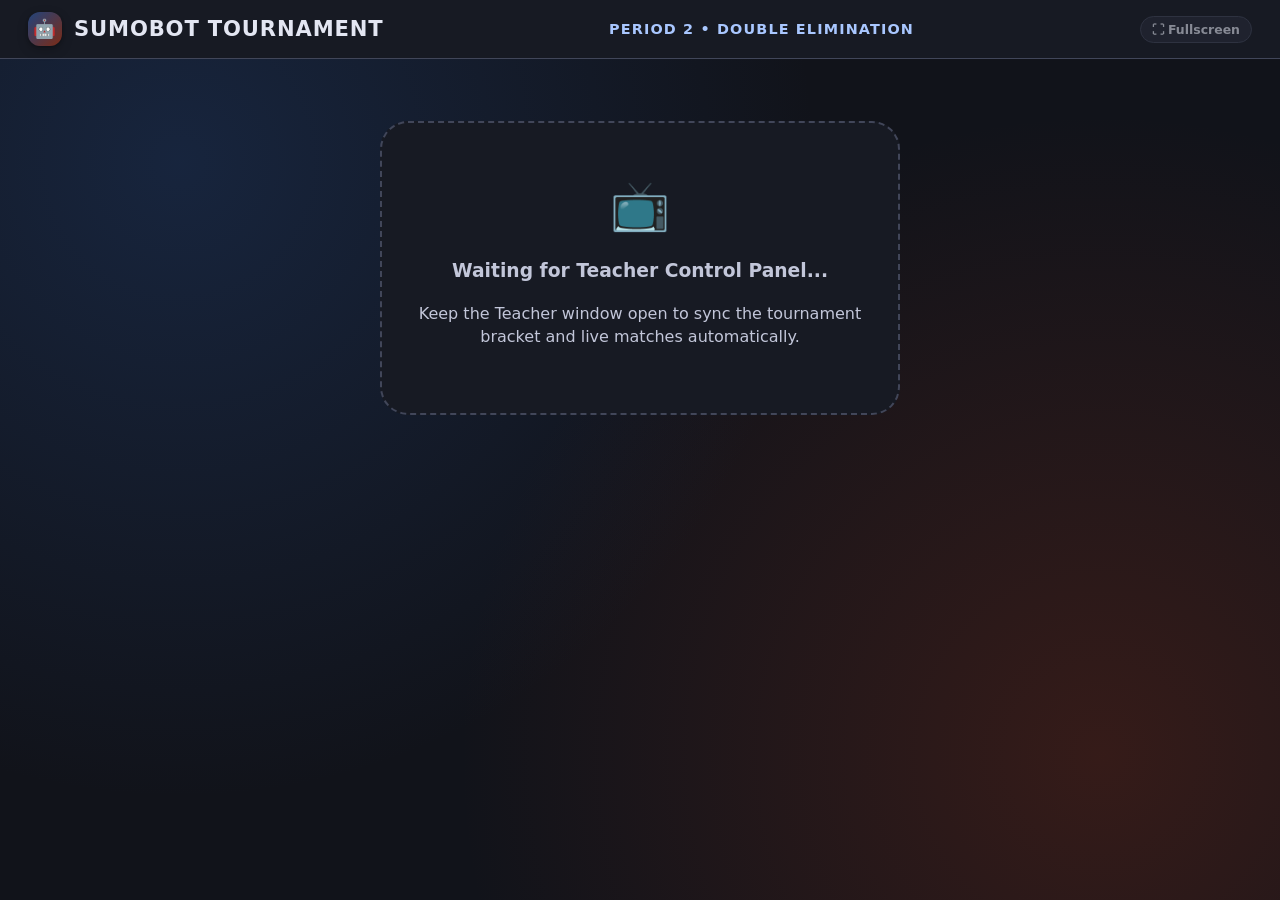
==== projector.html @ 55b2052f "Initial SumoBot v1.1 release (Material You UI + GitHub Pages)" ====
<!DOCTYPE html>
<html lang="en">
<head>
  <meta charset="UTF-8">
  <meta name="viewport" content="width=device-width, initial-scale=1.0">
  <title>SumoBot Tournament — Projector Display</title>
  <link rel="icon" href="data:image/svg+xml,<svg xmlns='http://www.w3.org/2000/svg' viewBox='0 0 100 100'><text y='.9em' font-size='90'>🤖</text></svg>">
  <link rel="stylesheet" href="css/styles.css?v=1.1">
</head>
<body class="projector-body">
  <header class="proj-topbar">
    <div class="proj-brand">
      <div class="brand-badge">🤖</div>
      <div>SUMOBOT TOURNAMENT</div>
    </div>
    <div class="proj-subtitle" id="proj-subtitle">PERIOD 2 • DOUBLE ELIMINATION</div>
    <button class="btn btn-sm proj-fullscreen-btn" id="btn-fullscreen" title="Toggle Fullscreen (F11)">⛶ Fullscreen</button>
  </header>

  <div class="proj-ondeck" id="proj-ondeck" style="display:none"></div>

  <main class="proj-stage" id="proj-stage">
    <div class="empty-bracket">
      <div class="empty-icon">📺</div>
      <h3>Waiting for Teacher Control Panel...</h3>
      <p>Keep the Teacher window open to sync the tournament bracket and live matches automatically.</p>
    </div>
  </main>

  <script src="js/bracket-engine.js?v=1.1"></script>
  <script src="js/sync.js?v=1.1"></script>
  <script src="js/bracket-renderer.js?v=1.1"></script>
  <script src="js/projector.js?v=1.1"></script>
</body>
</html>
---- css/styles.css ----
/* SumoBot Arena — Material You (Material Design 3) Theme
 * Zero-dependency M3 tonal surfaces, 5 live-synced dynamic palettes,
 * adaptive Dark + Light modes, and classroom-ready projector contrast.
 */

:root {
  color-scheme: dark;

  /* Typography & Shape Scale */
  --font-sans: "Google Sans", "Product Sans", "Segoe UI Variable Display", "Segoe UI Variable", "Segoe UI", system-ui, -apple-system, Roboto, sans-serif;
  --font-mono: "Google Sans Mono", "Cascadia Mono", "Consolas", ui-monospace, monospace;
  --md-ease: cubic-bezier(0.2, 0, 0, 1);
  --md-shape-sm: 12px;
  --md-shape-md: 16px;
  --md-shape-lg: 20px;
  --md-shape-xl: 28px;
  --md-shape-full: 9999px;

  /* M3 Elevation Shadows */
  --md-shadow-1: 0 1px 3px rgba(0, 0, 0, 0.28), 0 4px 12px rgba(0, 0, 0, 0.2);
  --md-shadow-2: 0 4px 14px rgba(0, 0, 0, 0.32), 0 10px 30px rgba(0, 0, 0, 0.24);

  /* Shared Semantic Roles (Dark) */
  --md-gold: #ffd470;
  --md-on-gold: #3c2a00;
  --md-gold-container: #563e00;
  --md-on-gold-container: #ffe7a8;

  --md-win: #82d996;
  --md-on-win: #053918;
  --md-win-container: #154e27;
  --md-on-win-container: #bbf4c4;

  --md-error: #ffb4ab;
  --md-on-error: #690005;
  --md-error-container: #93000a;
  --md-on-error-container: #ffdad6;

  /* Default Dynamic Palette: Indigo (Dark) */
  --md-surface: #11131a;
  --md-surface-container-lowest: #0c0e14;
  --md-surface-container-low: #171a23;
  --md-surface-container: #1d202b;
  --md-surface-container-high: #262a37;
  --md-surface-container-highest: #303546;
  --md-on-surface: #e3e6f2;
  --md-on-surface-variant: #c2c6d9;
  --md-outline: #8b90a6;
  --md-outline-variant: #414659;

  --md-primary: #a9c7ff;
  --md-on-primary: #092c63;
  --md-primary-container: #22447c;
  --md-on-primary-container: #d6e3ff;

  --md-secondary-container: #39445e;
  --md-on-secondary-container: #dae2fb;

  --md-tertiary: #ffb4a1;
  --md-on-tertiary: #5e1705;
  --md-tertiary-container: #7c2b16;
  --md-on-tertiary-container: #ffdad1;

  /* Compatibility Aliases for inline styles & shared components */
  --bg: var(--md-surface);
  --bg-elev: var(--md-surface-container-low);
  --bg-card: var(--md-surface-container);
  --bg-card-hover: var(--md-surface-container-high);
  --border: var(--md-outline-variant);
  --border-strong: var(--md-outline);
  --text: var(--md-on-surface);
  --text-muted: var(--md-on-surface-variant);
  --text-dim: var(--md-outline);
  --accent-a: var(--md-primary);
  --accent-a-bg: var(--md-primary-container);
  --accent-b: var(--md-tertiary);
  --accent-b-bg: var(--md-tertiary-container);
  --gold: var(--md-gold);
  --gold-bg: var(--md-gold-container);
  --green: var(--md-win);
  --green-bg: var(--md-win-container);
  --red: var(--md-error);
  --red-bg: var(--md-error-container);
  --shadow: var(--md-shadow-2);
  --radius: var(--md-shape-lg);
}

/* ==================== PALETTE OVERRIDES (DARK) ==================== */
body[data-palette="teal"] {
  --md-surface: #0e1514;
  --md-surface-container-lowest: #09100f;
  --md-surface-container-low: #141c1b;
  --md-surface-container: #1a2322;
  --md-surface-container-high: #222d2c;
  --md-surface-container-highest: #2c3736;
  --md-on-surface: #dee7e5;
  --md-on-surface-variant: #bacac7;
  --md-outline: #849491;
  --md-outline-variant: #3b4a47;
  --md-primary: #6ad8c8;
  --md-on-primary: #003731;
  --md-primary-container: #124f47;
  --md-on-primary-container: #90f4e4;
  --md-secondary-container: #2e4a46;
  --md-on-secondary-container: #c8e9e4;
  --md-tertiary: #ffba8c;
  --md-on-tertiary: #522300;
  --md-tertiary-container: #723508;
  --md-on-tertiary-container: #ffdcc5;
}

body[data-palette="terracotta"] {
  --md-surface: #181210;
  --md-surface-container-lowest: #120d0b;
  --md-surface-container-low: #201916;
  --md-surface-container: #271f1c;
  --md-surface-container-high: #322824;
  --md-surface-container-highest: #3d322e;
  --md-on-surface: #f0dfd9;
  --md-on-surface-variant: #d3c2bc;
  --md-outline: #9c8c86;
  --md-outline-variant: #51423d;
  --md-primary: #ffb49b;
  --md-on-primary: #5c1c08;
  --md-primary-container: #7c2f18;
  --md-on-primary-container: #ffdbd0;
  --md-secondary-container: #563d35;
  --md-on-secondary-container: #fbdcd2;
  --md-tertiary: #93cdfc;
  --md-on-tertiary: #00344e;
  --md-tertiary-container: #0c4b6e;
  --md-on-tertiary-container: #cbe6ff;
}

body[data-palette="violet"] {
  --md-surface: #14121b;
  --md-surface-container-lowest: #0e0d14;
  --md-surface-container-low: #1b1824;
  --md-surface-container: #221f2c;
  --md-surface-container-high: #2b2837;
  --md-surface-container-highest: #353143;
  --md-on-surface: #e7e1f0;
  --md-on-surface-variant: #cac2d8;
  --md-outline: #938ba1;
  --md-outline-variant: #484357;
  --md-primary: #d0bcff;
  --md-on-primary: #381e72;
  --md-primary-container: #4f378b;
  --md-on-primary-container: #eaddff;
  --md-secondary-container: #473e5c;
  --md-on-secondary-container: #e7defc;
  --md-tertiary: #ffb1c8;
  --md-on-tertiary: #5e1131;
  --md-tertiary-container: #7d2848;
  --md-on-tertiary-container: #ffd9e2;
}

body[data-palette="sage"] {
  --md-surface: #121510;
  --md-surface-container-lowest: #0d0f0b;
  --md-surface-container-low: #181c16;
  --md-surface-container: #1f241c;
  --md-surface-container-high: #282e25;
  --md-surface-container-highest: #32392e;
  --md-on-surface: #e2e5dc;
  --md-on-surface-variant: #c2c8ba;
  --md-outline: #8d9486;
  --md-outline-variant: #42493d;
  --md-primary: #a8d483;
  --md-on-primary: #1b3706;
  --md-primary-container: #2d4f14;
  --md-on-primary-container: #c5f19f;
  --md-secondary-container: #3b4933;
  --md-on-secondary-container: #d4e6c7;
  --md-tertiary: #f5b882;
  --md-on-tertiary: #4c2700;
  --md-tertiary-container: #6b3b09;
  --md-on-tertiary-container: #ffdcbf;
}

/* ==================== LIGHT MODE & PALETTE OVERRIDES ==================== */
body.theme-light {
  color-scheme: light;
  --md-shadow-1: 0 1px 3px rgba(15, 23, 42, 0.08), 0 3px 10px rgba(15, 23, 42, 0.05);
  --md-shadow-2: 0 6px 20px rgba(15, 23, 42, 0.1), 0 2px 6px rgba(15, 23, 42, 0.05);

  --md-gold: #8c5d00;
  --md-on-gold: #ffffff;
  --md-gold-container: #ffdea6;
  --md-on-gold-container: #2c1b00;

  --md-win: #1e6c37;
  --md-on-win: #ffffff;
  --md-win-container: #c2f1cb;
  --md-on-win-container: #00210b;

  --md-error: #ba1a1a;
  --md-on-error: #ffffff;
  --md-error-container: #ffdad6;
  --md-on-error-container: #410002;

  /* Default Indigo (Light) */
  --md-surface: #f8f9ff;
  --md-surface-container-lowest: #ffffff;
  --md-surface-container-low: #f1f3fc;
  --md-surface-container: #eaedf8;
  --md-surface-container-high: #e3e7f3;
  --md-surface-container-highest: #dce0ee;
  --md-on-surface: #191b23;
  --md-on-surface-variant: #434756;
  --md-outline: #747788;
  --md-outline-variant: #c4c6d7;

  --md-primary: #2d5bb4;
  --md-on-primary: #ffffff;
  --md-primary-container: #d8e2ff;
  --md-on-primary-container: #001945;

  --md-secondary-container: #dde2f4;
  --md-on-secondary-container: #151b2c;

  --md-tertiary: #b94426;
  --md-on-tertiary: #ffffff;
  --md-tertiary-container: #ffdad1;
  --md-on-tertiary-container: #3c0800;
}

body.theme-light[data-palette="teal"] {
  --md-surface: #f3fbf9;
  --md-surface-container-lowest: #ffffff;
  --md-surface-container-low: #ebf5f2;
  --md-surface-container: #e4efec;
  --md-surface-container-high: #dce9e6;
  --md-surface-container-highest: #d4e2df;
  --md-on-surface: #151d1c;
  --md-on-surface-variant: #3e4a48;
  --md-outline: #6e7b79;
  --md-outline-variant: #bcc9c6;
  --md-primary: #006a5f;
  --md-on-primary: #ffffff;
  --md-primary-container: #9cf2e3;
  --md-on-primary-container: #00201c;
  --md-secondary-container: #cce8e2;
  --md-on-secondary-container: #0b201d;
  --md-tertiary: #9c4b14;
  --md-on-tertiary: #ffffff;
  --md-tertiary-container: #ffdcc5;
  --md-on-tertiary-container: #321200;
}

body.theme-light[data-palette="terracotta"] {
  --md-surface: #fff8f6;
  --md-surface-container-lowest: #ffffff;
  --md-surface-container-low: #faefec;
  --md-surface-container: #f4e8e4;
  --md-surface-container-high: #ede0dc;
  --md-surface-container-highest: #e6d8d4;
  --md-on-surface: #221917;
  --md-on-surface-variant: #52433f;
  --md-outline: #84736e;
  --md-outline-variant: #d5c2bc;
  --md-primary: #a93f1d;
  --md-on-primary: #ffffff;
  --md-primary-container: #ffdbd0;
  --md-on-primary-container: #3b0b00;
  --md-secondary-container: #f6dcd4;
  --md-on-secondary-container: #2b1610;
  --md-tertiary: #1b628d;
  --md-on-tertiary: #ffffff;
  --md-tertiary-container: #cbe6ff;
  --md-on-tertiary-container: #001e30;
}

body.theme-light[data-palette="violet"] {
  --md-surface: #fdf7ff;
  --md-surface-container-lowest: #ffffff;
  --md-surface-container-low: #f5effb;
  --md-surface-container: #efe8f6;
  --md-surface-container-high: #e8e0ef;
  --md-surface-container-highest: #e1d9e9;
  --md-on-surface: #1d1a24;
  --md-on-surface-variant: #484354;
  --md-outline: #797385;
  --md-outline-variant: #cac3d5;
  --md-primary: #6750a4;
  --md-on-primary: #ffffff;
  --md-primary-container: #eaddff;
  --md-on-primary-container: #21005d;
  --md-secondary-container: #e8def8;
  --md-on-secondary-container: #1d192b;
  --md-tertiary: #9c3b5b;
  --md-on-tertiary: #ffffff;
  --md-tertiary-container: #ffd9e2;
  --md-on-tertiary-container: #3e001b;
}

body.theme-light[data-palette="sage"] {
  --md-surface: #f7fbf2;
  --md-surface-container-lowest: #ffffff;
  --md-surface-container-low: #eff4e9;
  --md-surface-container: #e8eee2;
  --md-surface-container-high: #e0e7da;
  --md-surface-container-highest: #d8e0d2;
  --md-on-surface: #181d15;
  --md-on-surface-variant: #42493d;
  --md-outline: #72796c;
  --md-outline-variant: #c2c9ba;
  --md-primary: #3f6922;
  --md-on-primary: #ffffff;
  --md-primary-container: #c0ef9b;
  --md-on-primary-container: #0d2000;
  --md-secondary-container: #d6e6cb;
  --md-on-secondary-container: #131f0d;
  --md-tertiary: #925216;
  --md-on-tertiary: #ffffff;
  --md-tertiary-container: #ffdcbf;
  --md-on-tertiary-container: #2f1400;
}

/* ==================== RESET & BASE ==================== */
*, *::before, *::after {
  box-sizing: border-box;
}

html, body {
  margin: 0;
  padding: 0;
  height: 100%;
  background: var(--md-surface);
  color: var(--md-on-surface);
  font-family: var(--font-sans);
  line-height: 1.42;
  transition: background-color 0.25s var(--md-ease), color 0.2s var(--md-ease);
}

button, input, textarea {
  font-family: inherit;
  color: inherit;
}

/* Subtle M3 Scrollbars */
.sidebar::-webkit-scrollbar,
.main-stage::-webkit-scrollbar,
.bracket-grid::-webkit-scrollbar,
.roster-list::-webkit-scrollbar,
.proj-stage::-webkit-scrollbar {
  width: 8px;
  height: 8px;
}

.sidebar::-webkit-scrollbar-track,
.main-stage::-webkit-scrollbar-track,
.bracket-grid::-webkit-scrollbar-track,
.roster-list::-webkit-scrollbar-track,
.proj-stage::-webkit-scrollbar-track {
  background: transparent;
}

.sidebar::-webkit-scrollbar-thumb,
.main-stage::-webkit-scrollbar-thumb,
.bracket-grid::-webkit-scrollbar-thumb,
.roster-list::-webkit-scrollbar-thumb,
.proj-stage::-webkit-scrollbar-thumb {
  background: var(--md-outline-variant);
  border-radius: var(--md-shape-full);
}

/* ==================== TOP BAR ==================== */
.topbar {
  display: flex;
  align-items: center;
  justify-content: space-between;
  gap: 12px;
  padding: 10px 18px;
  background: var(--md-surface-container-low);
  border-bottom: 1px solid var(--md-outline-variant);
  flex-wrap: wrap;
}

.brand {
  display: flex;
  align-items: center;
  gap: 10px;
  font-weight: 800;
  font-size: 1.05rem;
  letter-spacing: 0.02em;
}

.brand-badge {
  background: linear-gradient(135deg, var(--md-primary-container), var(--md-tertiary-container));
  color: var(--md-on-primary-container);
  width: 34px;
  height: 34px;
  border-radius: 12px;
  display: grid;
  place-items: center;
  font-size: 1.15rem;
  box-shadow: var(--md-shadow-1);
}

/* M3 Segmented Period Tabs */
.period-tabs {
  display: flex;
  gap: 4px;
  background: var(--md-surface-container-high);
  padding: 4px;
  border-radius: var(--md-shape-full);
  border: 1px solid var(--md-outline-variant);
}

.tab-btn {
  border: none;
  background: transparent;
  color: var(--md-on-surface-variant);
  padding: 7px 15px;
  border-radius: var(--md-shape-full);
  font-weight: 700;
  font-size: 0.86rem;
  cursor: pointer;
  display: flex;
  align-items: center;
  gap: 7px;
  white-space: nowrap;
  transition: background-color 0.2s var(--md-ease), color 0.2s var(--md-ease);
}

.tab-btn:hover {
  color: var(--md-on-surface);
  background: var(--md-surface-container-highest);
}

.tab-btn.active {
  background: var(--md-secondary-container);
  color: var(--md-on-secondary-container);
}

.tab-btn.tab-asf.active {
  background: var(--md-gold-container);
  color: var(--md-on-gold-container);
}

.tab-pill {
  font-size: 0.72rem;
  font-weight: 700;
  padding: 2px 7px;
  border-radius: var(--md-shape-full);
  background: color-mix(in srgb, var(--md-on-surface) 12%, transparent);
  color: inherit;
}

.topbar-controls {
  display: flex;
  align-items: center;
  gap: 8px;
  flex-wrap: wrap;
}

.projector-group {
  display: flex;
  align-items: center;
  gap: 4px;
  background: var(--md-surface-container);
  border: 1px solid var(--md-outline-variant);
  border-radius: var(--md-shape-full);
  padding: 4px 6px;
}

.proj-dot {
  width: 8px;
  height: 8px;
  border-radius: 50%;
  background: var(--md-outline);
  display: inline-block;
}

.proj-dot.connected {
  background: var(--md-win);
  box-shadow: 0 0 8px var(--md-win);
}

.override-btn {
  border: none;
  background: transparent;
  color: var(--md-on-surface-variant);
  padding: 5px 10px;
  border-radius: var(--md-shape-full);
  font-size: 0.76rem;
  font-weight: 700;
  cursor: pointer;
  white-space: nowrap;
  transition: background-color 0.18s var(--md-ease), color 0.18s var(--md-ease);
}

.override-btn:hover {
  background: var(--md-surface-container-high);
  color: var(--md-on-surface);
}

.override-btn.active {
  background: var(--md-primary);
  color: var(--md-on-primary);
}

/* Material You Dynamic Palette Picker */
.palette-picker {
  display: inline-flex;
  align-items: center;
  gap: 6px;
  padding: 5px 10px;
  background: var(--md-surface-container);
  border: 1px solid var(--md-outline-variant);
  border-radius: var(--md-shape-full);
}

.palette-dot {
  width: 17px;
  height: 17px;
  border-radius: 50%;
  border: none;
  padding: 0;
  background: var(--swatch);
  cursor: pointer;
  transition: transform 0.16s var(--md-ease), box-shadow 0.16s var(--md-ease);
}

.palette-dot:hover {
  transform: scale(1.15);
}

.palette-dot.active {
  box-shadow: 0 0 0 2px var(--md-surface-container), 0 0 0 4px var(--swatch);
}

/* ==================== BUTTONS (M3 PILL SYSTEM) ==================== */
.btn {
  border: 1px solid var(--md-outline-variant);
  background: var(--md-surface-container-high);
  color: var(--md-on-surface);
  padding: 8px 14px;
  border-radius: var(--md-shape-full);
  font-weight: 600;
  font-size: 0.85rem;
  cursor: pointer;
  display: inline-flex;
  align-items: center;
  justify-content: center;
  gap: 6px;
  white-space: nowrap;
  flex-shrink: 0;
  transition: transform 0.1s var(--md-ease), background-color 0.18s var(--md-ease), filter 0.18s var(--md-ease), box-shadow 0.18s var(--md-ease);
}

.btn:hover:not(:disabled) {
  background: var(--md-surface-container-highest);
  border-color: var(--md-outline);
}

.btn:active:not(:disabled) {
  transform: scale(0.97);
}

.btn:disabled {
  opacity: 0.42;
  cursor: not-allowed;
}

.btn-primary {
  background: var(--md-primary);
  border-color: transparent;
  color: var(--md-on-primary);
  font-weight: 700;
  box-shadow: var(--md-shadow-1);
}

.btn-primary:hover:not(:disabled) {
  background: var(--md-primary);
  filter: brightness(1.06);
  box-shadow: var(--md-shadow-2);
}

.btn-secondary {
  background: var(--md-secondary-container);
  border-color: transparent;
  color: var(--md-on-secondary-container);
  font-weight: 700;
}

.btn-secondary:hover:not(:disabled) {
  background: var(--md-secondary-container);
  filter: brightness(1.05);
}

.btn-danger {
  background: var(--md-error-container);
  border-color: transparent;
  color: var(--md-on-error-container);
  font-weight: 700;
}

.btn-danger:hover:not(:disabled) {
  background: var(--md-error-container);
  filter: brightness(1.08);
}

.btn-gold {
  background: var(--md-gold-container);
  border-color: transparent;
  color: var(--md-on-gold-container);
  font-weight: 700;
}

.btn-sm {
  padding: 5px 11px;
  font-size: 0.78rem;
}

.btn-lg {
  padding: 12px 22px;
  font-size: 0.98rem;
}

.btn-icon {
  padding: 6px 10px;
}

/* ==================== TEACHER LAYOUT ==================== */
.teacher-app {
  display: flex;
  flex-direction: column;
  height: 100vh;
  overflow: hidden;
}

.workspace {
  display: grid;
  grid-template-columns: 368px 1fr;
  flex: 1;
  min-height: 0;
  overflow: hidden;
}

.sidebar {
  background: var(--md-surface-container-low);
  border-right: 1px solid var(--md-outline-variant);
  display: flex;
  flex-direction: column;
  min-height: 0;
  overflow-y: auto;
  padding: 16px;
  gap: 14px;
}

.main-stage {
  display: flex;
  flex-direction: column;
  min-height: 0;
  overflow: auto;
  padding: 20px 24px 32px;
  background: var(--md-surface);
}

.panel-card {
  background: var(--md-surface-container);
  border: 1px solid var(--md-outline-variant);
  border-radius: var(--md-shape-xl);
  padding: 16px;
  display: flex;
  flex-direction: column;
  gap: 12px;
  box-shadow: var(--md-shadow-1);
}

.panel-title {
  display: flex;
  align-items: center;
  justify-content: space-between;
  font-weight: 800;
  font-size: 0.82rem;
  letter-spacing: 0.06em;
  text-transform: uppercase;
  color: var(--md-on-surface-variant);
}

/* ==================== ROSTER & SEEDING ==================== */
.inline-form {
  display: flex;
  gap: 8px;
  align-items: center;
}

.input, .textarea {
  width: 100%;
  min-width: 0;
  background: var(--md-surface-container-lowest);
  border: 1px solid var(--md-outline-variant);
  border-radius: var(--md-shape-md);
  padding: 9px 12px;
  font-size: 0.88rem;
  color: var(--md-on-surface);
  transition: border-color 0.16s var(--md-ease), box-shadow 0.16s var(--md-ease);
}

.input:focus, .textarea:focus {
  outline: none;
  border-color: var(--md-primary);
  box-shadow: 0 0 0 2px color-mix(in srgb, var(--md-primary) 26%, transparent);
}

.textarea {
  min-height: 84px;
  resize: vertical;
}

.roster-list {
  display: flex;
  flex-direction: column;
  gap: 6px;
  max-height: 290px;
  overflow-y: auto;
  padding-right: 2px;
}

.roster-item {
  display: flex;
  align-items: center;
  gap: 8px;
  padding: 7px 10px;
  background: var(--md-surface-container-low);
  border: 1px solid var(--md-outline-variant);
  border-radius: var(--md-shape-md);
  cursor: grab;
  transition: background-color 0.15s var(--md-ease), border-color 0.15s var(--md-ease);
}

.roster-item:hover {
  background: var(--md-surface-container-high);
}

.roster-item.dragging {
  opacity: 0.45;
  border-style: dashed;
}

.roster-item.drag-over {
  border-color: var(--md-primary);
  background: var(--md-primary-container);
  color: var(--md-on-primary-container);
}

.seed-badge {
  font-family: var(--font-mono);
  font-variant-numeric: tabular-nums;
  font-size: 0.76rem;
  font-weight: 700;
  color: var(--md-primary);
  min-width: 24px;
}

.roster-name {
  flex: 1;
  font-weight: 600;
  font-size: 0.88rem;
  overflow: hidden;
  text-overflow: ellipsis;
  white-space: nowrap;
}

.roster-actions {
  display: flex;
  gap: 4px;
}

.mini-btn {
  border: none;
  background: var(--md-surface-container-high);
  color: var(--md-on-surface-variant);
  border-radius: var(--md-shape-full);
  width: 26px;
  height: 26px;
  display: grid;
  place-items: center;
  cursor: pointer;
  font-size: 0.72rem;
  transition: background-color 0.15s var(--md-ease), color 0.15s var(--md-ease);
}

.mini-btn:hover {
  background: var(--md-secondary-container);
  color: var(--md-on-secondary-container);
}

.roster-footer {
  display: flex;
  flex-direction: column;
  gap: 8px;
}

.roster-summary {
  font-size: 0.8rem;
  color: var(--md-on-surface-variant);
}

.btn-row {
  display: flex;
  gap: 8px;
  flex-wrap: wrap;
}

.btn-row > .btn {
  flex: 1;
}

/* ==================== LIVE MATCH CONTROL (TEACHER) ==================== */
.live-panel {
  background: var(--md-surface-container-high);
  border: 2px solid var(--md-primary);
}

.live-header {
  display: flex;
  align-items: center;
  justify-content: space-between;
  gap: 8px;
}

.live-match-name {
  font-weight: 800;
  font-size: 1rem;
  margin-top: 2px;
}

.timer-box {
  background: var(--md-surface-container-low);
  border: 1px solid var(--md-outline-variant);
  border-radius: var(--md-shape-lg);
  padding: 12px 14px;
  text-align: center;
  transition: border-color 0.2s var(--md-ease), background-color 0.2s var(--md-ease);
}

.timer-box.warn {
  border-color: var(--md-gold);
  background: color-mix(in srgb, var(--md-gold-container) 35%, var(--md-surface-container-low));
}

.timer-box.danger {
  border-color: var(--md-error);
  background: var(--md-error-container);
  color: var(--md-on-error-container);
}

.timer-digits {
  font-family: var(--font-mono);
  font-variant-numeric: tabular-nums;
  font-size: 2.35rem;
  font-weight: 800;
  letter-spacing: 0.04em;
  line-height: 1.1;
  margin-top: 2px;
}

.timer-box.danger .timer-digits {
  color: var(--md-on-error-container);
}

.timer-controls {
  display: flex;
  gap: 8px;
  margin-top: 10px;
}

.timer-controls .btn {
  flex: 1;
}

.bout-btn {
  width: 100%;
  border-radius: var(--md-shape-xl);
  padding: 13px 16px;
  border: none;
  background: var(--md-surface-container);
  color: var(--md-on-surface);
  cursor: pointer;
  display: flex;
  align-items: center;
  justify-content: space-between;
  gap: 10px;
  text-align: left;
  box-shadow: var(--md-shadow-1);
  transition: transform 0.12s var(--md-ease), filter 0.16s var(--md-ease), box-shadow 0.16s var(--md-ease);
}

.bout-btn.side-a {
  background: var(--md-primary-container);
  color: var(--md-on-primary-container);
}

.bout-btn.side-b {
  background: var(--md-tertiary-container);
  color: var(--md-on-tertiary-container);
}

.bout-btn:hover:not(:disabled) {
  transform: translateY(-1px);
  filter: brightness(1.06);
  box-shadow: var(--md-shadow-2);
}

.bout-btn:disabled {
  opacity: 0.45;
  cursor: not-allowed;
}

.bout-bot-name {
  font-weight: 800;
  font-size: 0.98rem;
}

.bout-bot-sub {
  font-size: 0.76rem;
  color: inherit;
  opacity: 0.8;
  margin-top: 2px;
}

.bout-score-box {
  display: flex;
  flex-direction: column;
  align-items: flex-end;
  gap: 4px;
}

.bout-score-num {
  font-family: var(--font-mono);
  font-variant-numeric: tabular-nums;
  font-size: 1.65rem;
  font-weight: 900;
  line-height: 1;
}

.bout-pips {
  display: flex;
  gap: 6px;
}

.pip {
  width: 11px;
  height: 11px;
  border-radius: 50%;
  border: 2px solid currentColor;
  opacity: 0.45;
  background: transparent;
}

.pip.filled {
  opacity: 1;
  background: var(--md-gold);
  border-color: var(--md-gold);
  box-shadow: 0 0 8px color-mix(in srgb, var(--md-gold) 60%, transparent);
}

/* ==================== READY QUEUE ==================== */
.queue-list {
  display: flex;
  flex-direction: column;
  gap: 8px;
}

.queue-item {
  border: 1px solid var(--md-outline-variant);
  background: var(--md-surface-container-low);
  color: var(--md-on-surface);
  border-radius: var(--md-shape-lg);
  padding: 10px 12px;
  cursor: pointer;
  text-align: left;
  transition: border-color 0.16s var(--md-ease), background-color 0.16s var(--md-ease), transform 0.12s var(--md-ease);
}

.queue-item:hover {
  border-color: var(--md-primary);
  background: var(--md-surface-container-high);
  transform: translateY(-1px);
}

.queue-item.is-active {
  border-color: transparent;
  background: var(--md-primary-container);
  color: var(--md-on-primary-container);
}

.queue-top {
  display: flex;
  justify-content: space-between;
  align-items: center;
  font-size: 0.74rem;
  opacity: 0.85;
  margin-bottom: 4px;
}

.queue-matchup {
  font-weight: 700;
  font-size: 0.88rem;
  display: flex;
  align-items: center;
  gap: 6px;
  flex-wrap: wrap;
}

.queue-vs {
  opacity: 0.65;
  font-size: 0.75rem;
  font-weight: 600;
}

/* ==================== BRACKET TREE ==================== */
.bracket-tree {
  display: flex;
  flex-direction: column;
  gap: 28px;
}

.bracket-section {
  display: flex;
  flex-direction: column;
  gap: 14px;
}

.section-label {
  display: flex;
  align-items: center;
  gap: 10px;
  font-weight: 800;
  font-size: 0.9rem;
  letter-spacing: 0.05em;
}

.section-sub {
  font-weight: 500;
  font-size: 0.8rem;
  color: var(--md-on-surface-variant);
  letter-spacing: 0;
}

.dot {
  width: 11px;
  height: 11px;
  border-radius: 50%;
}

.dot-winners { background: var(--md-primary); }
.dot-losers { background: var(--md-tertiary); }

.bracket-grid {
  display: flex;
  gap: 20px;
  align-items: stretch;
  overflow-x: auto;
  padding-bottom: 10px;
}

.bracket-column {
  min-width: 236px;
  width: 242px;
  flex-shrink: 0;
  display: flex;
  flex-direction: column;
  gap: 12px;
}

.round-header {
  font-size: 0.76rem;
  font-weight: 800;
  text-transform: uppercase;
  letter-spacing: 0.06em;
  color: var(--md-on-primary-container);
  padding: 7px 14px;
  background: var(--md-primary-container);
  border-radius: var(--md-shape-full);
  text-align: center;
}

.losers-header {
  background: var(--md-tertiary-container);
  color: var(--md-on-tertiary-container);
}

.finals-header {
  background: var(--md-gold-container);
  color: var(--md-on-gold-container);
}

.round-matches {
  display: flex;
  flex-direction: column;
  justify-content: space-around;
  flex: 1;
  gap: 12px;
}

.match-card {
  background: var(--md-surface-container);
  border: 1px solid var(--md-outline-variant);
  border-radius: var(--md-shape-lg);
  overflow: hidden;
  box-shadow: var(--md-shadow-1);
  transition: transform 0.14s var(--md-ease), border-color 0.16s var(--md-ease), box-shadow 0.16s var(--md-ease);
}

.match-card.is-clickable {
  cursor: pointer;
}

.match-card.is-clickable:hover {
  border-color: var(--md-primary);
  transform: translateY(-2px);
  box-shadow: var(--md-shadow-2);
}

.match-card.status-ready {
  border-color: color-mix(in srgb, var(--md-primary) 60%, var(--md-outline-variant));
}

.match-card.status-in_progress,
.match-card.is-active {
  border-color: var(--md-primary);
  box-shadow: 0 0 0 2px color-mix(in srgb, var(--md-primary) 42%, transparent), var(--md-shadow-2);
}

.match-card.is-bo5 {
  border-color: var(--md-gold);
}

.match-card.status-skipped,
.match-card.status-bye {
  opacity: 0.62;
  box-shadow: none;
}

.match-meta {
  display: flex;
  justify-content: space-between;
  align-items: center;
  padding: 6px 11px;
  background: var(--md-surface-container-high);
  border-bottom: 1px solid var(--md-outline-variant);
  font-size: 0.72rem;
}

.match-label {
  font-weight: 700;
  color: var(--md-on-surface-variant);
}

.match-badges {
  display: flex;
  gap: 5px;
  align-items: center;
}

.match-bo {
  font-family: var(--font-mono);
  font-size: 0.68rem;
  font-weight: 700;
  color: var(--md-outline);
}

.match-badge {
  font-size: 0.64rem;
  font-weight: 800;
  padding: 2px 7px;
  border-radius: var(--md-shape-full);
  letter-spacing: 0.04em;
}

.badge-live { background: var(--md-error); color: var(--md-on-error); }
.badge-progress { background: var(--md-primary); color: var(--md-on-primary); }
.badge-ready { background: var(--md-win-container); color: var(--md-on-win-container); }
.badge-done { background: var(--md-secondary-container); color: var(--md-on-secondary-container); }
.badge-skip, .badge-bye { background: var(--md-surface-container-low); color: var(--md-outline); }

.match-slots {
  display: flex;
  flex-direction: column;
}

.match-slot {
  display: flex;
  align-items: center;
  gap: 6px;
  padding: 8px 11px;
  font-size: 0.85rem;
  border-bottom: 1px solid var(--md-outline-variant);
}

.match-slot:last-child {
  border-bottom: none;
}

.match-slot.is-winner {
  background: var(--md-win-container);
  color: var(--md-on-win-container);
  font-weight: 800;
}

.match-slot.is-winner .slot-seed {
  color: inherit;
  opacity: 0.78;
}

.match-slot.is-loser {
  color: var(--md-on-surface-variant);
}

.match-slot.is-tbd,
.match-slot.is-bye {
  color: var(--md-outline);
  font-style: italic;
  font-size: 0.8rem;
}

.slot-seed {
  font-family: var(--font-mono);
  font-size: 0.72rem;
  color: var(--md-on-surface-variant);
  min-width: 22px;
}

.slot-name {
  flex: 1;
  overflow: hidden;
  text-overflow: ellipsis;
  white-space: nowrap;
}

.slot-score {
  font-family: var(--font-mono);
  font-variant-numeric: tabular-nums;
  font-weight: 800;
  min-width: 18px;
  text-align: right;
}

.slot-score.empty {
  color: var(--md-outline);
  font-weight: 400;
}

.bracket-champ-card {
  background: var(--md-gold-container);
  color: var(--md-on-gold-container);
  border-radius: var(--md-shape-xl);
  padding: 16px;
  text-align: center;
  box-shadow: var(--md-shadow-1);
}

.champ-eyebrow {
  font-size: 0.74rem;
  font-weight: 800;
  letter-spacing: 0.08em;
  opacity: 0.88;
}

.champ-name {
  font-size: 1.25rem;
  font-weight: 900;
  margin-top: 4px;
}

.empty-bracket {
  background: var(--md-surface-container-low);
  border: 2px dashed var(--md-outline-variant);
  border-radius: var(--md-shape-xl);
  padding: 48px 28px;
  text-align: center;
  color: var(--md-on-surface-variant);
  max-width: 520px;
  margin: 40px auto;
}

.empty-icon {
  font-size: 3rem;
  margin-bottom: 8px;
}

/* ==================== ALL-SCHOOL FINAL STAGE ==================== */
.asf-stage {
  max-width: 960px;
  width: 100%;
  margin: 24px auto;
  background: var(--md-surface-container);
  border: 1px solid color-mix(in srgb, var(--md-gold) 45%, var(--md-outline-variant));
  border-radius: var(--md-shape-xl);
  padding: 36px;
  text-align: center;
  box-shadow: var(--md-shadow-2);
}

.asf-eyebrow {
  display: inline-block;
  font-size: 0.82rem;
  font-weight: 800;
  letter-spacing: 0.1em;
  padding: 6px 16px;
  border-radius: var(--md-shape-full);
  background: var(--md-gold-container);
  color: var(--md-on-gold-container);
}

.asf-title {
  margin: 12px 0 4px;
  font-size: 1.85rem;
  font-weight: 900;
}

.asf-sub {
  margin: 0 0 28px;
  color: var(--md-on-surface-variant);
}

.asf-matchup {
  display: grid;
  grid-template-columns: 1fr auto 1fr;
  gap: 20px;
  align-items: center;
}

.asf-fighter {
  background: var(--md-surface-container-high);
  border: 1px solid var(--md-outline-variant);
  border-radius: var(--md-shape-xl);
  padding: 26px 20px;
  display: flex;
  flex-direction: column;
  align-items: center;
  gap: 10px;
  box-shadow: var(--md-shadow-1);
}

.asf-fighter.is-champion {
  background: var(--md-gold-container);
  color: var(--md-on-gold-container);
  border-color: var(--md-gold);
}

.fighter-period {
  font-size: 0.78rem;
  font-weight: 800;
  letter-spacing: 0.1em;
  opacity: 0.78;
}

.fighter-name {
  font-size: 1.65rem;
  font-weight: 900;
}

.tbd-text {
  color: var(--md-outline);
  font-style: italic;
  font-size: 1.1rem;
}

.fighter-score {
  font-family: var(--font-mono);
  font-variant-numeric: tabular-nums;
  font-size: 3.3rem;
  font-weight: 900;
  line-height: 1;
}

.vs-badge {
  font-size: 1.75rem;
  font-weight: 900;
  color: var(--md-gold);
}

.vs-bo {
  font-size: 0.76rem;
  font-weight: 800;
  color: var(--md-on-surface-variant);
  letter-spacing: 0.08em;
}

.asf-winner-banner {
  margin-top: 24px;
  padding: 15px 20px;
  background: var(--md-gold-container);
  color: var(--md-on-gold-container);
  border-radius: var(--md-shape-full);
  font-size: 1.12rem;
}

.asf-actions {
  margin-top: 24px;
  display: flex;
  justify-content: center;
  gap: 10px;
}

.asf-wait-note {
  color: var(--md-on-surface-variant);
  font-size: 0.9rem;
}

/* ==================== MODAL (M3 DIALOG) ==================== */
.modal-backdrop {
  position: fixed;
  inset: 0;
  background: rgba(0, 0, 0, 0.6);
  backdrop-filter: blur(4px);
  display: grid;
  place-items: center;
  z-index: 1000;
  padding: 16px;
}

.modal-backdrop.hidden {
  display: none;
}

.modal-card {
  background: var(--md-surface-container-high);
  border: 1px solid var(--md-outline-variant);
  border-radius: var(--md-shape-xl);
  padding: 24px;
  max-width: 480px;
  width: 100%;
  box-shadow: var(--md-shadow-2);
  display: flex;
  flex-direction: column;
  gap: 16px;
}

.modal-title {
  margin: 0;
  font-size: 1.2rem;
  font-weight: 800;
}

.warn-box {
  background: var(--md-error-container);
  color: var(--md-on-error-container);
  border: 1px solid color-mix(in srgb, var(--md-error) 50%, transparent);
  border-radius: var(--md-shape-lg);
  padding: 14px;
  font-size: 0.86rem;
}

.warn-box ul {
  margin: 6px 0 0;
  padding-left: 18px;
}

/* ==================== PROJECTOR / SPECTATOR MODE ==================== */
body.projector-body {
  display: flex;
  flex-direction: column;
  height: 100vh;
  overflow: hidden;
  background:
    radial-gradient(circle at 14% 18%, color-mix(in srgb, var(--md-primary-container) 36%, transparent) 0%, transparent 48%),
    radial-gradient(circle at 86% 84%, color-mix(in srgb, var(--md-tertiary-container) 34%, transparent) 0%, transparent 48%),
    var(--md-surface);
}

.proj-topbar {
  display: flex;
  align-items: center;
  justify-content: space-between;
  padding: 12px 28px;
  background: var(--md-surface-container-low);
  border-bottom: 1px solid var(--md-outline-variant);
}

.proj-brand {
  display: flex;
  align-items: center;
  gap: 12px;
  font-size: 1.32rem;
  font-weight: 900;
  letter-spacing: 0.04em;
}

.proj-subtitle {
  font-size: 0.9rem;
  font-weight: 800;
  color: var(--md-primary);
  letter-spacing: 0.08em;
  text-transform: uppercase;
}

.proj-fullscreen-btn {
  opacity: 0.55;
  transition: opacity 0.2s var(--md-ease);
}

.proj-fullscreen-btn:hover {
  opacity: 1;
}

.proj-ondeck {
  display: flex;
  align-items: center;
  gap: 10px;
  padding: 10px 28px;
  background: var(--md-surface-container);
  border-bottom: 1px solid var(--md-outline-variant);
  overflow-x: auto;
  scrollbar-width: none;
}

.proj-ondeck::-webkit-scrollbar {
  display: none;
}

.ondeck-label {
  font-weight: 800;
  font-size: 0.8rem;
  letter-spacing: 0.09em;
  color: var(--md-gold);
  white-space: nowrap;
  flex-shrink: 0;
}

.ondeck-pill {
  background: var(--md-surface-container-high);
  border: 1px solid var(--md-outline-variant);
  border-radius: var(--md-shape-full);
  padding: 5px 14px;
  font-size: 0.88rem;
  font-weight: 700;
  white-space: nowrap;
  flex-shrink: 0;
}

.ondeck-pill span {
  color: var(--md-on-surface-variant);
  font-weight: 600;
  margin-right: 6px;
  font-size: 0.78rem;
}

.proj-stage {
  flex: 1;
  min-height: 0;
  overflow: auto;
  padding: 22px 28px;
  display: flex;
  flex-direction: column;
}

/* Broadcast Live Match Scoreboard */
.broadcast-live {
  flex: 1;
  display: flex;
  flex-direction: column;
  justify-content: center;
  align-items: center;
  gap: 24px;
  max-width: 1400px;
  width: 100%;
  margin: 0 auto;
}

.broadcast-eyebrow {
  font-size: clamp(0.95rem, 1.8vw, 1.32rem);
  font-weight: 800;
  letter-spacing: 0.11em;
  text-transform: uppercase;
  background: var(--md-gold-container);
  color: var(--md-on-gold-container);
  padding: 8px 24px;
  border-radius: var(--md-shape-full);
  box-shadow: var(--md-shadow-1);
}

.broadcast-clock {
  font-family: var(--font-mono);
  font-variant-numeric: tabular-nums;
  font-size: clamp(4.2rem, 11vw, 8.8rem);
  font-weight: 900;
  line-height: 1;
  letter-spacing: 0.04em;
  padding: 16px 46px;
  border-radius: 32px;
  background: var(--md-surface-container-high);
  border: 2px solid var(--md-outline-variant);
  box-shadow: var(--md-shadow-2);
  transition: border-color 0.2s var(--md-ease), background-color 0.2s var(--md-ease);
}

.broadcast-clock.warn {
  border-color: var(--md-gold);
  background: var(--md-gold-container);
  color: var(--md-on-gold-container);
}

.broadcast-clock.danger {
  border-color: var(--md-error);
  background: var(--md-error-container);
  color: var(--md-on-error-container);
  animation: pulseClock 0.7s infinite alternate;
}

@keyframes pulseClock {
  from { transform: scale(1); }
  to { transform: scale(1.035); }
}

.broadcast-fighters {
  display: grid;
  grid-template-columns: 1fr auto 1fr;
  gap: 28px;
  width: 100%;
  align-items: stretch;
}

.broadcast-card {
  background: var(--md-surface-container);
  border-radius: 30px;
  padding: 30px 26px;
  display: flex;
  flex-direction: column;
  align-items: center;
  justify-content: center;
  gap: 14px;
  text-align: center;
  border: 2px solid var(--md-outline-variant);
  box-shadow: var(--md-shadow-2);
}

.broadcast-card.side-a {
  border-color: color-mix(in srgb, var(--md-primary) 55%, transparent);
  background: linear-gradient(165deg, var(--md-primary-container) 0%, var(--md-surface-container) 100%);
}

.broadcast-card.side-b {
  border-color: color-mix(in srgb, var(--md-tertiary) 55%, transparent);
  background: linear-gradient(165deg, var(--md-tertiary-container) 0%, var(--md-surface-container) 100%);
}

.broadcast-seed {
  font-family: var(--font-mono);
  font-size: 0.94rem;
  font-weight: 800;
  padding: 4px 14px;
  border-radius: var(--md-shape-full);
  background: color-mix(in srgb, var(--md-on-surface) 10%, transparent);
  color: var(--md-on-surface-variant);
  letter-spacing: 0.1em;
}

.broadcast-name {
  font-size: clamp(2rem, 4.4vw, 3.8rem);
  font-weight: 900;
  line-height: 1.1;
  word-break: break-word;
}

.broadcast-score {
  font-family: var(--font-mono);
  font-variant-numeric: tabular-nums;
  font-size: clamp(3.5rem, 7vw, 6rem);
  font-weight: 900;
  line-height: 1;
}

.broadcast-card .pip {
  width: 22px;
  height: 22px;
  border-width: 3px;
}

.broadcast-vs {
  display: flex;
  flex-direction: column;
  justify-content: center;
  align-items: center;
  font-size: 2rem;
  font-weight: 900;
  color: var(--md-outline);
}

/* Champion Celebration */
.celebration-stage {
  flex: 1;
  display: flex;
  flex-direction: column;
  justify-content: center;
  align-items: center;
  text-align: center;
  gap: 16px;
  position: relative;
  overflow: hidden;
}

.celebration-trophy {
  font-size: 6rem;
  animation: bounceTrophy 1.2s ease-in-out infinite alternate;
}

@keyframes bounceTrophy {
  from { transform: translateY(0) scale(1); }
  to { transform: translateY(-12px) scale(1.06); }
}

.celebration-title {
  font-size: clamp(1.3rem, 2.8vw, 2.1rem);
  font-weight: 900;
  letter-spacing: 0.12em;
  color: var(--md-gold);
}

.celebration-winner {
  font-size: clamp(3rem, 7vw, 6rem);
  font-weight: 900;
  background: linear-gradient(90deg, var(--md-primary), var(--md-gold), var(--md-tertiary));
  -webkit-background-clip: text;
  background-clip: text;
  color: transparent;
  line-height: 1.1;
}

.celebration-sub {
  font-size: 1.35rem;
  color: var(--md-on-surface-variant);
  font-weight: 600;
}

.confetti-piece {
  position: absolute;
  top: -20px;
  width: 12px;
  height: 18px;
  border-radius: 4px;
  opacity: 0.9;
  animation: confettiFall linear infinite;
}

@keyframes confettiFall {
  0% { transform: translateY(-20px) rotate(0deg); }
  100% { transform: translateY(105vh) rotate(540deg); }
}

@media (max-width: 960px) {
  .workspace {
    grid-template-columns: 1fr;
    grid-template-rows: auto 1fr;
  }
  .sidebar {
    border-right: none;
    border-bottom: 1px solid var(--md-outline-variant);
    max-height: 45vh;
  }
}
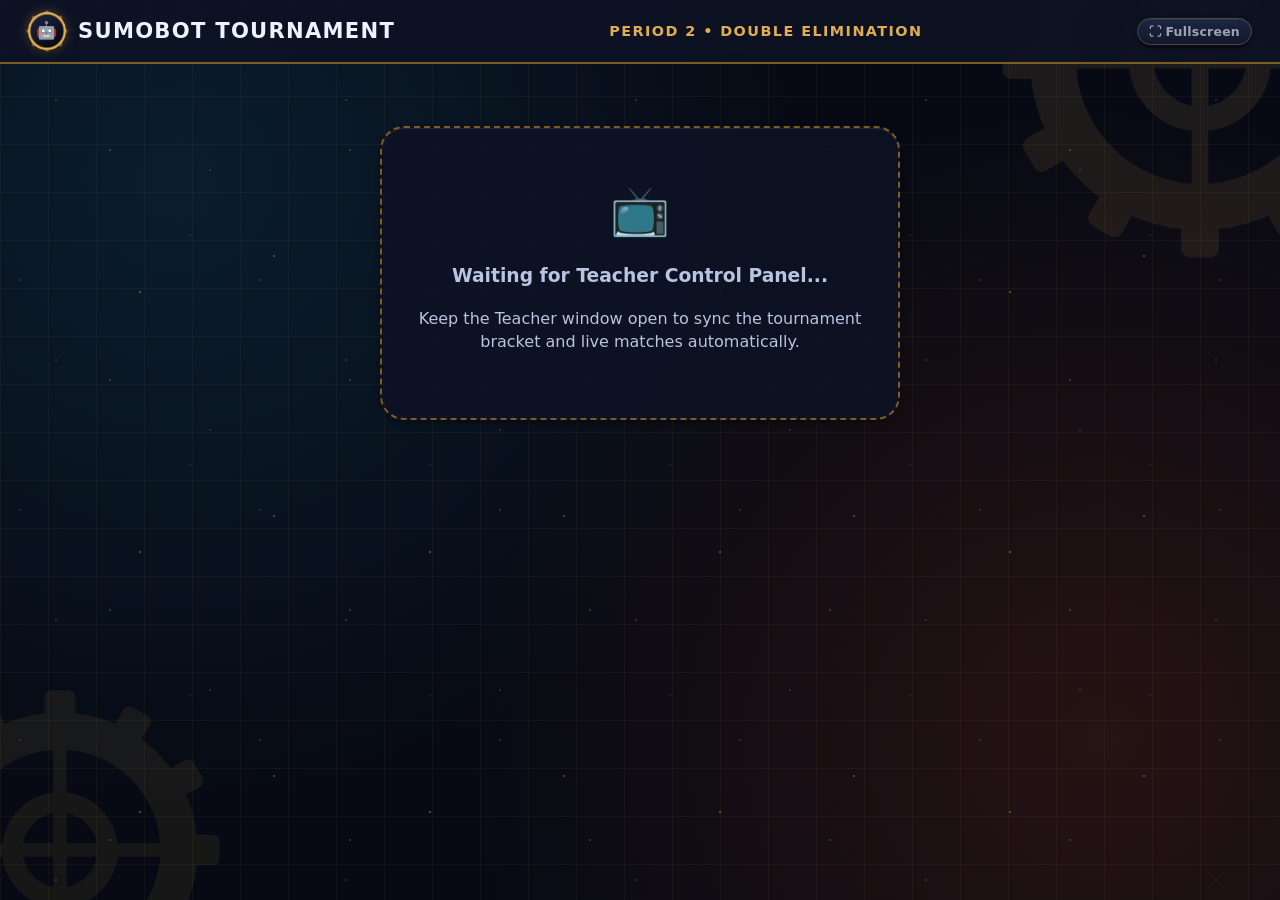
==== commit d2cef9b5: "Add Space/Robotic/Steampunk theme and physics animations (v2.0)" ====
--- a/projector.html
+++ b/projector.html
@@ -5,12 +5,20 @@
   <meta name="viewport" content="width=device-width, initial-scale=1.0">
   <title>SumoBot Tournament — Projector Display</title>
   <link rel="icon" href="data:image/svg+xml,<svg xmlns='http://www.w3.org/2000/svg' viewBox='0 0 100 100'><text y='.9em' font-size='90'>🤖</text></svg>">
-  <link rel="stylesheet" href="css/styles.css?v=1.1">
+  <link rel="stylesheet" href="css/styles.css?v=2.0">
 </head>
 <body class="projector-body">
+  <div class="space-bg" aria-hidden="true">
+    <div class="gear-bg gear-a"></div>
+    <div class="gear-bg gear-b"></div>
+  </div>
+
   <header class="proj-topbar">
     <div class="proj-brand">
-      <div class="brand-badge">🤖</div>
+      <div class="brand-badge">
+        <span class="brand-gear" aria-hidden="true"></span>
+        <span class="brand-icon" aria-hidden="true">🤖</span>
+      </div>
       <div>SUMOBOT TOURNAMENT</div>
     </div>
     <div class="proj-subtitle" id="proj-subtitle">PERIOD 2 • DOUBLE ELIMINATION</div>
@@ -19,7 +27,7 @@
 
   <div class="proj-ondeck" id="proj-ondeck" style="display:none"></div>
 
-  <main class="proj-stage" id="proj-stage">
+  <main class="proj-stage" id="proj-stage" tabindex="-1">
     <div class="empty-bracket">
       <div class="empty-icon">📺</div>
       <h3>Waiting for Teacher Control Panel...</h3>
@@ -27,9 +35,9 @@
     </div>
   </main>
 
-  <script src="js/bracket-engine.js?v=1.1"></script>
-  <script src="js/sync.js?v=1.1"></script>
-  <script src="js/bracket-renderer.js?v=1.1"></script>
-  <script src="js/projector.js?v=1.1"></script>
+  <script src="js/bracket-engine.js?v=2.0"></script>
+  <script src="js/sync.js?v=2.0"></script>
+  <script src="js/bracket-renderer.js?v=2.0"></script>
+  <script src="js/projector.js?v=2.0"></script>
 </body>
 </html>
--- a/css/styles.css
+++ b/css/styles.css
@@ -1,67 +1,78 @@
-/* SumoBot Arena — Material You (Material Design 3) Theme
- * Zero-dependency M3 tonal surfaces, 5 live-synced dynamic palettes,
- * adaptive Dark + Light modes, and classroom-ready projector contrast.
+/* SumoBot Arena — Aetherium Orbital Arena (Space × Robotic × Steampunk)
+ * Cosmic titanium hulls, burnished clockwork brass, Nixie/HUD telemetry,
+ * Blueprint Parchment light mode, 5 synced palettes, Touch Mode, and
+ * GPU-composited physics animations + View Transitions.
  */
 
 :root {
   color-scheme: dark;
+  --target-size: 24px;
 
   /* Typography & Shape Scale */
-  --font-sans: "Google Sans", "Product Sans", "Segoe UI Variable Display", "Segoe UI Variable", "Segoe UI", system-ui, -apple-system, Roboto, sans-serif;
-  --font-mono: "Google Sans Mono", "Cascadia Mono", "Consolas", ui-monospace, monospace;
-  --md-ease: cubic-bezier(0.2, 0, 0, 1);
-  --md-shape-sm: 12px;
-  --md-shape-md: 16px;
-  --md-shape-lg: 20px;
-  --md-shape-xl: 28px;
+  --font-sans: "Bahnschrift", "Segoe UI Variable Display", "Segoe UI", system-ui, -apple-system, Roboto, sans-serif;
+  --font-mono: "Cascadia Mono", "Consolas", ui-monospace, monospace;
+  --md-ease: cubic-bezier(0.22, 1, 0.36, 1);
+  --spring-easing: linear(0, 0.009, 0.035 2.1%, 0.141, 0.281 6.7%, 0.723 12.9%, 0.938 16.7%, 1.017, 1.077, 1.121, 1.149 24.3%, 1.159, 1.163, 1.161, 1.154 29.9%, 1.129 32.8%, 1.051 39.6%, 1.017 43.1%, 0.991, 0.977 51%, 0.974 53.8%, 0.975 57.1%, 0.997 69.8%, 1.003 76.9%, 1.004 83.8%, 1);
+  --bounce-easing: linear(0, 0.214 14.7%, 0.386 23.7%, 0.598 31.9%, 0.999 44.7%, 0.807 52.6%, 0.762 56%, 0.747 59.4%, 0.758 62.4%, 0.793 65.6%, 0.999 77.4%, 0.961 81.2%, 0.949 84.8%, 0.956 88%, 0.993 95.5%, 1);
+
+  --md-shape-sm: 10px;
+  --md-shape-md: 14px;
+  --md-shape-lg: 18px;
+  --md-shape-xl: 24px;
   --md-shape-full: 9999px;
 
-  /* M3 Elevation Shadows */
-  --md-shadow-1: 0 1px 3px rgba(0, 0, 0, 0.28), 0 4px 12px rgba(0, 0, 0, 0.2);
-  --md-shadow-2: 0 4px 14px rgba(0, 0, 0, 0.32), 0 10px 30px rgba(0, 0, 0, 0.24);
-
-  /* Shared Semantic Roles (Dark) */
-  --md-gold: #ffd470;
-  --md-on-gold: #3c2a00;
-  --md-gold-container: #563e00;
-  --md-on-gold-container: #ffe7a8;
-
-  --md-win: #82d996;
-  --md-on-win: #053918;
-  --md-win-container: #154e27;
-  --md-on-win-container: #bbf4c4;
-
-  --md-error: #ffb4ab;
-  --md-on-error: #690005;
-  --md-error-container: #93000a;
+  /* Hardware Depth Shadows */
+  --md-shadow-1: 0 2px 6px rgba(0, 0, 0, 0.42), inset 0 1px 0 rgba(255, 240, 200, 0.09);
+  --md-shadow-2: 0 8px 24px rgba(0, 0, 0, 0.54), inset 0 1px 0 rgba(255, 240, 200, 0.12);
+  --mech-ledge: rgba(4, 6, 12, 0.75);
+
+  /* Shared Semantic Roles (Dark Orbital Bridge) */
+  --brass: #e0ad52;
+  --brass-dim: #7c5b25;
+  --star-color: rgba(215, 232, 255, 0.7);
+  --grid-line: rgba(224, 173, 82, 0.055);
+
+  --md-gold: #ffd466;
+  --md-on-gold: #2f1f00;
+  --md-gold-container: #553b09;
+  --md-on-gold-container: #ffebaa;
+
+  --md-win: #64efb2;
+  --md-on-win: #00311d;
+  --md-win-container: #104930;
+  --md-on-win-container: #b7f9d9;
+
+  --md-error: #ff8e86;
+  --md-on-error: #4a0004;
+  --md-error-container: #7c1816;
   --md-on-error-container: #ffdad6;
 
-  /* Default Dynamic Palette: Indigo (Dark) */
-  --md-surface: #11131a;
-  --md-surface-container-lowest: #0c0e14;
-  --md-surface-container-low: #171a23;
-  --md-surface-container: #1d202b;
-  --md-surface-container-high: #262a37;
-  --md-surface-container-highest: #303546;
-  --md-on-surface: #e3e6f2;
-  --md-on-surface-variant: #c2c6d9;
-  --md-outline: #8b90a6;
-  --md-outline-variant: #414659;
-
-  --md-primary: #a9c7ff;
-  --md-on-primary: #092c63;
-  --md-primary-container: #22447c;
-  --md-on-primary-container: #d6e3ff;
-
-  --md-secondary-container: #39445e;
-  --md-on-secondary-container: #dae2fb;
-
-  --md-tertiary: #ffb4a1;
-  --md-on-tertiary: #5e1705;
-  --md-tertiary-container: #7c2b16;
-  --md-on-tertiary-container: #ffdad1;
-
-  /* Compatibility Aliases for inline styles & shared components */
+  /* Default Palette: Orbital Brass (indigo key) */
+  --md-surface: #070a14;
+  --md-surface-container-lowest: #04060d;
+  --md-surface-container-low: #0e1324;
+  --md-surface-container: #141c31;
+  --md-surface-container-high: #1c2642;
+  --md-surface-container-highest: #253254;
+  --md-on-surface: #edf2ff;
+  --md-on-surface-variant: #b8c4e0;
+  --md-outline: #7987a8;
+  --md-outline-variant: #344162;
+
+  --md-primary: #57e2ff;
+  --md-on-primary: #002b38;
+  --md-primary-container: #0f3d58;
+  --md-on-primary-container: #c8f5ff;
+
+  --md-secondary-container: #3a3020;
+  --md-on-secondary-container: #f7d99c;
+
+  --md-tertiary: #ff8b5c;
+  --md-on-tertiary: #471200;
+  --md-tertiary-container: #5d2310;
+  --md-on-tertiary-container: #ffdbcd;
+
+  /* Compatibility Aliases */
   --bg: var(--md-surface);
   --bg-elev: var(--md-surface-container-low);
   --bg-card: var(--md-surface-container);
@@ -87,234 +98,268 @@
 
 /* ==================== PALETTE OVERRIDES (DARK) ==================== */
 body[data-palette="teal"] {
-  --md-surface: #0e1514;
-  --md-surface-container-lowest: #09100f;
-  --md-surface-container-low: #141c1b;
-  --md-surface-container: #1a2322;
-  --md-surface-container-high: #222d2c;
-  --md-surface-container-highest: #2c3736;
-  --md-on-surface: #dee7e5;
-  --md-on-surface-variant: #bacac7;
-  --md-outline: #849491;
-  --md-outline-variant: #3b4a47;
-  --md-primary: #6ad8c8;
-  --md-on-primary: #003731;
-  --md-primary-container: #124f47;
-  --md-on-primary-container: #90f4e4;
-  --md-secondary-container: #2e4a46;
-  --md-on-secondary-container: #c8e9e4;
-  --md-tertiary: #ffba8c;
-  --md-on-tertiary: #522300;
-  --md-tertiary-container: #723508;
-  --md-on-tertiary-container: #ffdcc5;
+  /* Nebula Verdigris */
+  --brass: #5eead4;
+  --brass-dim: #216156;
+  --grid-line: rgba(94, 234, 212, 0.055);
+  --md-surface: #050f10;
+  --md-surface-container-lowest: #03090a;
+  --md-surface-container-low: #0a191b;
+  --md-surface-container: #102326;
+  --md-surface-container-high: #173034;
+  --md-surface-container-highest: #204045;
+  --md-on-surface: #e4f7f5;
+  --md-on-surface-variant: #a6cbca;
+  --md-outline: #668d8c;
+  --md-outline-variant: #274749;
+  --md-primary: #4ef2d2;
+  --md-on-primary: #003128;
+  --md-primary-container: #0c4b40;
+  --md-on-primary-container: #b0fff0;
+  --md-secondary-container: #263f3c;
+  --md-on-secondary-container: #caf3ec;
+  --md-tertiary: #ffb36b;
+  --md-on-tertiary: #421f00;
+  --md-tertiary-container: #5c2e0a;
+  --md-on-tertiary-container: #ffe0c4;
 }
 
 body[data-palette="terracotta"] {
-  --md-surface: #181210;
-  --md-surface-container-lowest: #120d0b;
-  --md-surface-container-low: #201916;
-  --md-surface-container: #271f1c;
-  --md-surface-container-high: #322824;
-  --md-surface-container-highest: #3d322e;
-  --md-on-surface: #f0dfd9;
-  --md-on-surface-variant: #d3c2bc;
-  --md-outline: #9c8c86;
-  --md-outline-variant: #51423d;
-  --md-primary: #ffb49b;
-  --md-on-primary: #5c1c08;
-  --md-primary-container: #7c2f18;
-  --md-on-primary-container: #ffdbd0;
-  --md-secondary-container: #563d35;
-  --md-on-secondary-container: #fbdcd2;
-  --md-tertiary: #93cdfc;
-  --md-on-tertiary: #00344e;
-  --md-tertiary-container: #0c4b6e;
-  --md-on-tertiary-container: #cbe6ff;
+  /* Martian Foundry */
+  --brass: #f09d67;
+  --brass-dim: #7a4626;
+  --grid-line: rgba(240, 157, 103, 0.055);
+  --md-surface: #120908;
+  --md-surface-container-lowest: #0a0504;
+  --md-surface-container-low: #1b100e;
+  --md-surface-container: #241614;
+  --md-surface-container-high: #301f1c;
+  --md-surface-container-highest: #3d2824;
+  --md-on-surface: #fae9e4;
+  --md-on-surface-variant: #d4b7b0;
+  --md-outline: #997972;
+  --md-outline-variant: #543832;
+  --md-primary: #ff9a6c;
+  --md-on-primary: #471500;
+  --md-primary-container: #692812;
+  --md-on-primary-container: #ffe0d2;
+  --md-secondary-container: #492a22;
+  --md-on-secondary-container: #ffd9cc;
+  --md-tertiary: #66d9ff;
+  --md-on-tertiary: #003042;
+  --md-tertiary-container: #0d455e;
+  --md-on-tertiary-container: #cbf2ff;
 }
 
 body[data-palette="violet"] {
-  --md-surface: #14121b;
-  --md-surface-container-lowest: #0e0d14;
-  --md-surface-container-low: #1b1824;
-  --md-surface-container: #221f2c;
-  --md-surface-container-high: #2b2837;
-  --md-surface-container-highest: #353143;
-  --md-on-surface: #e7e1f0;
-  --md-on-surface-variant: #cac2d8;
-  --md-outline: #938ba1;
-  --md-outline-variant: #484357;
-  --md-primary: #d0bcff;
-  --md-on-primary: #381e72;
-  --md-primary-container: #4f378b;
-  --md-on-primary-container: #eaddff;
-  --md-secondary-container: #473e5c;
-  --md-on-secondary-container: #e7defc;
-  --md-tertiary: #ffb1c8;
-  --md-on-tertiary: #5e1131;
-  --md-tertiary-container: #7d2848;
-  --md-on-tertiary-container: #ffd9e2;
+  /* Aether Void */
+  --brass: #d4a8ff;
+  --brass-dim: #63448c;
+  --grid-line: rgba(212, 168, 255, 0.055);
+  --md-surface: #0b0816;
+  --md-surface-container-lowest: #06040e;
+  --md-surface-container-low: #130f24;
+  --md-surface-container: #1b1530;
+  --md-surface-container-high: #251d40;
+  --md-surface-container-highest: #302652;
+  --md-on-surface: #efe9ff;
+  --md-on-surface-variant: #c3b6e3;
+  --md-outline: #887ab0;
+  --md-outline-variant: #443769;
+  --md-primary: #c9a1ff;
+  --md-on-primary: #2d0d61;
+  --md-primary-container: #472580;
+  --md-on-primary-container: #ecdcff;
+  --md-secondary-container: #392b59;
+  --md-on-secondary-container: #e8dcff;
+  --md-tertiary: #ff8fb8;
+  --md-on-tertiary: #4d0724;
+  --md-tertiary-container: #6b1638;
+  --md-on-tertiary-container: #ffd8e6;
 }
 
 body[data-palette="sage"] {
-  --md-surface: #121510;
-  --md-surface-container-lowest: #0d0f0b;
-  --md-surface-container-low: #181c16;
-  --md-surface-container: #1f241c;
-  --md-surface-container-high: #282e25;
-  --md-surface-container-highest: #32392e;
-  --md-on-surface: #e2e5dc;
-  --md-on-surface-variant: #c2c8ba;
-  --md-outline: #8d9486;
-  --md-outline-variant: #42493d;
-  --md-primary: #a8d483;
-  --md-on-primary: #1b3706;
-  --md-primary-container: #2d4f14;
-  --md-on-primary-container: #c5f19f;
-  --md-secondary-container: #3b4933;
-  --md-on-secondary-container: #d4e6c7;
-  --md-tertiary: #f5b882;
-  --md-on-tertiary: #4c2700;
-  --md-tertiary-container: #6b3b09;
-  --md-on-tertiary-container: #ffdcbf;
-}
-
-/* ==================== LIGHT MODE & PALETTE OVERRIDES ==================== */
+  /* Clockwork Dynamo */
+  --brass: #d4b96a;
+  --brass-dim: #675827;
+  --grid-line: rgba(136, 234, 122, 0.055);
+  --md-surface: #090e09;
+  --md-surface-container-lowest: #050805;
+  --md-surface-container-low: #101911;
+  --md-surface-container: #162217;
+  --md-surface-container-high: #1f2e20;
+  --md-surface-container-highest: #293b2a;
+  --md-on-surface: #e8f3e4;
+  --md-on-surface-variant: #b4c8b1;
+  --md-outline: #778e74;
+  --md-outline-variant: #344a33;
+  --md-primary: #8ce97f;
+  --md-on-primary: #0b3306;
+  --md-primary-container: #1b4d14;
+  --md-on-primary-container: #ccffc2;
+  --md-secondary-container: #2e3e27;
+  --md-on-secondary-container: #dcecc9;
+  --md-tertiary: #ffb86c;
+  --md-on-tertiary: #452100;
+  --md-tertiary-container: #5e310a;
+  --md-on-tertiary-container: #ffdfc2;
+}
+
+/* ==================== LIGHT MODE: CELESTIAL BLUEPRINT PARCHMENT ==================== */
 body.theme-light {
   color-scheme: light;
-  --md-shadow-1: 0 1px 3px rgba(15, 23, 42, 0.08), 0 3px 10px rgba(15, 23, 42, 0.05);
-  --md-shadow-2: 0 6px 20px rgba(15, 23, 42, 0.1), 0 2px 6px rgba(15, 23, 42, 0.05);
-
-  --md-gold: #8c5d00;
+  --md-shadow-1: 0 2px 5px rgba(32, 24, 12, 0.1), inset 0 1px 0 rgba(255, 255, 255, 0.75);
+  --md-shadow-2: 0 8px 20px rgba(32, 24, 12, 0.14), inset 0 1px 0 rgba(255, 255, 255, 0.8);
+  --mech-ledge: rgba(58, 42, 18, 0.34);
+
+  --brass: #96661c;
+  --brass-dim: #c69f5d;
+  --star-color: rgba(110, 82, 36, 0.25);
+  --grid-line: rgba(110, 82, 36, 0.08);
+
+  --md-gold: #8a5600;
   --md-on-gold: #ffffff;
-  --md-gold-container: #ffdea6;
-  --md-on-gold-container: #2c1b00;
-
-  --md-win: #1e6c37;
+  --md-gold-container: #ffe09e;
+  --md-on-gold-container: #2b1900;
+
+  --md-win: #0d6840;
   --md-on-win: #ffffff;
-  --md-win-container: #c2f1cb;
-  --md-on-win-container: #00210b;
-
-  --md-error: #ba1a1a;
+  --md-win-container: #bff4d7;
+  --md-on-win-container: #002111;
+
+  --md-error: #b31919;
   --md-on-error: #ffffff;
-  --md-error-container: #ffdad6;
-  --md-on-error-container: #410002;
-
-  /* Default Indigo (Light) */
-  --md-surface: #f8f9ff;
+  --md-error-container: #ffd9d6;
+  --md-on-error-container: #400002;
+
+  /* Default Orbital Brass (Light Parchment) */
+  --md-surface: #f5efe1;
+  --md-surface-container-lowest: #fffcf5;
+  --md-surface-container-low: #eee5d2;
+  --md-surface-container: #e6dcc6;
+  --md-surface-container-high: #ddd1b8;
+  --md-surface-container-highest: #d3c4a7;
+  --md-on-surface: #181c26;
+  --md-on-surface-variant: #444959;
+  --md-outline: #706858;
+  --md-outline-variant: #bfae90;
+
+  --md-primary: #0b638f;
+  --md-on-primary: #ffffff;
+  --md-primary-container: #ccebff;
+  --md-on-primary-container: #001f30;
+
+  --md-secondary-container: #ead4a6;
+  --md-on-secondary-container: #2a1d06;
+
+  --md-tertiary: #ad411c;
+  --md-on-tertiary: #ffffff;
+  --md-tertiary-container: #ffdbd0;
+  --md-on-tertiary-container: #380c00;
+}
+
+body.theme-light[data-palette="teal"] {
+  --brass: #0a6e60;
+  --brass-dim: #7cb6ad;
+  --grid-line: rgba(10, 110, 96, 0.075);
+  --md-surface: #eff6f2;
   --md-surface-container-lowest: #ffffff;
-  --md-surface-container-low: #f1f3fc;
-  --md-surface-container: #eaedf8;
-  --md-surface-container-high: #e3e7f3;
-  --md-surface-container-highest: #dce0ee;
-  --md-on-surface: #191b23;
-  --md-on-surface-variant: #434756;
-  --md-outline: #747788;
-  --md-outline-variant: #c4c6d7;
-
-  --md-primary: #2d5bb4;
+  --md-surface-container-low: #e4efe9;
+  --md-surface-container: #dae8e1;
+  --md-surface-container-high: #cfe0d7;
+  --md-surface-container-highest: #c3d7cd;
+  --md-on-surface: #141e1c;
+  --md-on-surface-variant: #3b4b47;
+  --md-outline: #647873;
+  --md-outline-variant: #b3c8c1;
+  --md-primary: #006a5b;
   --md-on-primary: #ffffff;
-  --md-primary-container: #d8e2ff;
-  --md-on-primary-container: #001945;
-
-  --md-secondary-container: #dde2f4;
-  --md-on-secondary-container: #151b2c;
-
-  --md-tertiary: #b94426;
+  --md-primary-container: #a8f4e5;
+  --md-on-primary-container: #00201a;
+  --md-secondary-container: #cde8e2;
+  --md-on-secondary-container: #09201c;
+  --md-tertiary: #a64a12;
   --md-on-tertiary: #ffffff;
-  --md-tertiary-container: #ffdad1;
-  --md-on-tertiary-container: #3c0800;
-}
-
-body.theme-light[data-palette="teal"] {
-  --md-surface: #f3fbf9;
-  --md-surface-container-lowest: #ffffff;
-  --md-surface-container-low: #ebf5f2;
-  --md-surface-container: #e4efec;
-  --md-surface-container-high: #dce9e6;
-  --md-surface-container-highest: #d4e2df;
-  --md-on-surface: #151d1c;
-  --md-on-surface-variant: #3e4a48;
-  --md-outline: #6e7b79;
-  --md-outline-variant: #bcc9c6;
-  --md-primary: #006a5f;
-  --md-on-primary: #ffffff;
-  --md-primary-container: #9cf2e3;
-  --md-on-primary-container: #00201c;
-  --md-secondary-container: #cce8e2;
-  --md-on-secondary-container: #0b201d;
-  --md-tertiary: #9c4b14;
-  --md-on-tertiary: #ffffff;
-  --md-tertiary-container: #ffdcc5;
-  --md-on-tertiary-container: #321200;
+  --md-tertiary-container: #ffddc5;
+  --md-on-tertiary-container: #341300;
 }
 
 body.theme-light[data-palette="terracotta"] {
-  --md-surface: #fff8f6;
-  --md-surface-container-lowest: #ffffff;
-  --md-surface-container-low: #faefec;
-  --md-surface-container: #f4e8e4;
-  --md-surface-container-high: #ede0dc;
-  --md-surface-container-highest: #e6d8d4;
-  --md-on-surface: #221917;
-  --md-on-surface-variant: #52433f;
-  --md-outline: #84736e;
-  --md-outline-variant: #d5c2bc;
-  --md-primary: #a93f1d;
+  --brass: #9d4521;
+  --brass-dim: #d29c84;
+  --grid-line: rgba(157, 69, 33, 0.075);
+  --md-surface: #fbf2ea;
+  --md-surface-container-lowest: #fffaf6;
+  --md-surface-container-low: #f4e8de;
+  --md-surface-container: #ecddd1;
+  --md-surface-container-high: #e3d1c2;
+  --md-surface-container-highest: #d9c4b3;
+  --md-on-surface: #231815;
+  --md-on-surface-variant: #54413c;
+  --md-outline: #826e68;
+  --md-outline-variant: #d2bdb5;
+  --md-primary: #a63d19;
   --md-on-primary: #ffffff;
   --md-primary-container: #ffdbd0;
-  --md-on-primary-container: #3b0b00;
-  --md-secondary-container: #f6dcd4;
-  --md-on-secondary-container: #2b1610;
-  --md-tertiary: #1b628d;
+  --md-on-primary-container: #380b00;
+  --md-secondary-container: #f4d9cc;
+  --md-on-secondary-container: #2c150c;
+  --md-tertiary: #11628b;
   --md-on-tertiary: #ffffff;
-  --md-tertiary-container: #cbe6ff;
+  --md-tertiary-container: #cde8ff;
   --md-on-tertiary-container: #001e30;
 }
 
 body.theme-light[data-palette="violet"] {
-  --md-surface: #fdf7ff;
+  --brass: #6642a3;
+  --brass-dim: #b49fd6;
+  --grid-line: rgba(102, 66, 163, 0.075);
+  --md-surface: #f6f1fa;
   --md-surface-container-lowest: #ffffff;
-  --md-surface-container-low: #f5effb;
-  --md-surface-container: #efe8f6;
-  --md-surface-container-high: #e8e0ef;
-  --md-surface-container-highest: #e1d9e9;
-  --md-on-surface: #1d1a24;
-  --md-on-surface-variant: #484354;
-  --md-outline: #797385;
-  --md-outline-variant: #cac3d5;
-  --md-primary: #6750a4;
+  --md-surface-container-low: #ede6f5;
+  --md-surface-container: #e4dbee;
+  --md-surface-container-high: #dad0e7;
+  --md-surface-container-highest: #cfc3df;
+  --md-on-surface: #1d1826;
+  --md-on-surface-variant: #484158;
+  --md-outline: #766d88;
+  --md-outline-variant: #c6bdd6;
+  --md-primary: #6344a6;
   --md-on-primary: #ffffff;
-  --md-primary-container: #eaddff;
-  --md-on-primary-container: #21005d;
-  --md-secondary-container: #e8def8;
-  --md-on-secondary-container: #1d192b;
-  --md-tertiary: #9c3b5b;
+  --md-primary-container: #e8ddff;
+  --md-on-primary-container: #1f005e;
+  --md-secondary-container: #e4d8f8;
+  --md-on-secondary-container: #1e1530;
+  --md-tertiary: #a6355c;
   --md-on-tertiary: #ffffff;
-  --md-tertiary-container: #ffd9e2;
-  --md-on-tertiary-container: #3e001b;
+  --md-tertiary-container: #ffd9e4;
+  --md-on-tertiary-container: #3e0019;
 }
 
 body.theme-light[data-palette="sage"] {
-  --md-surface: #f7fbf2;
-  --md-surface-container-lowest: #ffffff;
-  --md-surface-container-low: #eff4e9;
-  --md-surface-container: #e8eee2;
-  --md-surface-container-high: #e0e7da;
-  --md-surface-container-highest: #d8e0d2;
-  --md-on-surface: #181d15;
-  --md-on-surface-variant: #42493d;
-  --md-outline: #72796c;
-  --md-outline-variant: #c2c9ba;
-  --md-primary: #3f6922;
+  --brass: #6c611e;
+  --brass-dim: #b5ae77;
+  --grid-line: rgba(58, 102, 42, 0.075);
+  --md-surface: #f2f5eb;
+  --md-surface-container-lowest: #fcfef8;
+  --md-surface-container-low: #e8ede0;
+  --md-surface-container: #dfe6d5;
+  --md-surface-container-high: #d5dec9;
+  --md-surface-container-highest: #cad4bc;
+  --md-on-surface: #171d14;
+  --md-on-surface-variant: #414a3b;
+  --md-outline: #6f7a68;
+  --md-outline-variant: #bcc7b4;
+  --md-primary: #2f6c25;
   --md-on-primary: #ffffff;
-  --md-primary-container: #c0ef9b;
-  --md-on-primary-container: #0d2000;
-  --md-secondary-container: #d6e6cb;
-  --md-on-secondary-container: #131f0d;
-  --md-tertiary: #925216;
+  --md-primary-container: #c5f4b9;
+  --md-on-primary-container: #062100;
+  --md-secondary-container: #dde5c5;
+  --md-on-secondary-container: #1b2109;
+  --md-tertiary: #9e5314;
   --md-on-tertiary: #ffffff;
-  --md-tertiary-container: #ffdcbf;
-  --md-on-tertiary-container: #2f1400;
+  --md-tertiary-container: #ffddbf;
+  --md-on-tertiary-container: #331500;
 }
 
 /* ==================== RESET & BASE ==================== */
@@ -338,7 +383,128 @@
   color: inherit;
 }
 
-/* Subtle M3 Scrollbars */
+/* ==================== SPACE & CLOCKWORK ATMOSPHERE ==================== */
+.space-bg {
+  position: fixed;
+  inset: 0;
+  z-index: 0;
+  pointer-events: none;
+  overflow: hidden;
+  background-image:
+    linear-gradient(to right, var(--grid-line) 1px, transparent 1px),
+    linear-gradient(to bottom, var(--grid-line) 1px, transparent 1px);
+  background-size: 48px 48px;
+}
+
+.space-bg::before,
+.space-bg::after {
+  content: "";
+  position: absolute;
+  inset: -40px;
+  background-repeat: repeat;
+}
+
+.space-bg::before {
+  background-image:
+    radial-gradient(1.5px 1.5px at 24px 36px, var(--star-color), transparent),
+    radial-gradient(1px 1px at 96px 140px, var(--star-color), transparent),
+    radial-gradient(1.6px 1.6px at 180px 72px, var(--brass), transparent),
+    radial-gradient(1px 1px at 250px 210px, var(--star-color), transparent);
+  background-size: 290px 260px;
+  opacity: 0.65;
+}
+
+.space-bg::after {
+  background-image:
+    radial-gradient(1.2px 1.2px at 60px 90px, var(--star-color), transparent),
+    radial-gradient(1.4px 1.4px at 150px 190px, var(--md-primary), transparent),
+    radial-gradient(1px 1px at 230px 45px, var(--star-color), transparent);
+  background-size: 240px 230px;
+  opacity: 0.45;
+}
+
+.gear-bg {
+  position: absolute;
+  background-color: var(--brass);
+  opacity: 0.1;
+  -webkit-mask: url("data:image/svg+xml,<svg xmlns='http://www.w3.org/2000/svg' viewBox='0 0 100 100'><g fill='%23000'><rect x='45.5' y='3' width='9' height='14' rx='2'/><rect x='45.5' y='83' width='9' height='14' rx='2'/><rect x='45.5' y='3' width='9' height='14' rx='2' transform='rotate(30 50 50)'/><rect x='45.5' y='83' width='9' height='14' rx='2' transform='rotate(30 50 50)'/><rect x='45.5' y='3' width='9' height='14' rx='2' transform='rotate(60 50 50)'/><rect x='45.5' y='83' width='9' height='14' rx='2' transform='rotate(60 50 50)'/><rect x='45.5' y='3' width='9' height='14' rx='2' transform='rotate(90 50 50)'/><rect x='45.5' y='83' width='9' height='14' rx='2' transform='rotate(90 50 50)'/><rect x='45.5' y='3' width='9' height='14' rx='2' transform='rotate(120 50 50)'/><rect x='45.5' y='83' width='9' height='14' rx='2' transform='rotate(120 50 50)'/><rect x='45.5' y='3' width='9' height='14' rx='2' transform='rotate(150 50 50)'/><rect x='45.5' y='83' width='9' height='14' rx='2' transform='rotate(150 50 50)'/><path d='M48 16h4v68h-4z M16 48h68v4h-68z'/></g><circle cx='50' cy='50' r='35' fill='none' stroke='%23000' stroke-width='11'/><circle cx='50' cy='50' r='14' fill='none' stroke='%23000' stroke-width='6'/></svg>") center / contain no-repeat;
+  mask: url("data:image/svg+xml,<svg xmlns='http://www.w3.org/2000/svg' viewBox='0 0 100 100'><g fill='%23000'><rect x='45.5' y='3' width='9' height='14' rx='2'/><rect x='45.5' y='83' width='9' height='14' rx='2'/><rect x='45.5' y='3' width='9' height='14' rx='2' transform='rotate(30 50 50)'/><rect x='45.5' y='83' width='9' height='14' rx='2' transform='rotate(30 50 50)'/><rect x='45.5' y='3' width='9' height='14' rx='2' transform='rotate(60 50 50)'/><rect x='45.5' y='83' width='9' height='14' rx='2' transform='rotate(60 50 50)'/><rect x='45.5' y='3' width='9' height='14' rx='2' transform='rotate(90 50 50)'/><rect x='45.5' y='83' width='9' height='14' rx='2' transform='rotate(90 50 50)'/><rect x='45.5' y='3' width='9' height='14' rx='2' transform='rotate(120 50 50)'/><rect x='45.5' y='83' width='9' height='14' rx='2' transform='rotate(120 50 50)'/><rect x='45.5' y='3' width='9' height='14' rx='2' transform='rotate(150 50 50)'/><rect x='45.5' y='83' width='9' height='14' rx='2' transform='rotate(150 50 50)'/><path d='M48 16h4v68h-4z M16 48h68v4h-68z'/></g><circle cx='50' cy='50' r='35' fill='none' stroke='%23000' stroke-width='11'/><circle cx='50' cy='50' r='14' fill='none' stroke='%23000' stroke-width='6'/></svg>") center / contain no-repeat;
+  will-change: transform;
+}
+
+.gear-a {
+  width: 420px;
+  height: 420px;
+  top: -150px;
+  right: -130px;
+}
+
+.gear-b {
+  width: 340px;
+  height: 340px;
+  bottom: -120px;
+  left: -110px;
+  opacity: 0.08;
+}
+
+@media (prefers-reduced-motion: no-preference) {
+  .space-bg::before {
+    animation: starDrift 48s linear infinite;
+  }
+  .space-bg::after {
+    animation: starTwinkle 7s ease-in-out infinite alternate;
+  }
+  .gear-a {
+    animation: gearSpin 75s linear infinite;
+  }
+  .gear-b {
+    animation: gearSpinRev 62s linear infinite;
+  }
+}
+
+body.fx-paused .space-bg::before,
+body.fx-paused .space-bg::after,
+body.fx-paused .gear-bg,
+body.fx-paused .brand-gear,
+body.fx-paused .celebration-rings span,
+body.fx-paused .celebration-trophy,
+body.fx-paused .confetti-piece,
+body.fx-paused .broadcast-clock.danger,
+body.fx-paused .touch-timer-bar.danger {
+  animation-play-state: paused !important;
+}
+
+@keyframes starDrift {
+  from { transform: translate3d(0, 0, 0); }
+  to { transform: translate3d(-48px, -48px, 0); }
+}
+
+@keyframes starTwinkle {
+  from { opacity: 0.3; }
+  to { opacity: 0.7; }
+}
+
+@keyframes gearSpin {
+  from { transform: rotate(0deg); }
+  to { transform: rotate(360deg); }
+}
+
+@keyframes gearSpinRev {
+  from { transform: rotate(360deg); }
+  to { transform: rotate(0deg); }
+}
+
+/* Keep main UI layers cleanly above background */
+.topbar,
+.workspace,
+.proj-topbar,
+.proj-ondeck,
+.proj-stage {
+  position: relative;
+  z-index: 1;
+}
+
+/* ==================== SCROLLBARS ==================== */
 .sidebar::-webkit-scrollbar,
 .main-stage::-webkit-scrollbar,
 .bracket-grid::-webkit-scrollbar,
@@ -361,7 +527,7 @@
 .bracket-grid::-webkit-scrollbar-thumb,
 .roster-list::-webkit-scrollbar-thumb,
 .proj-stage::-webkit-scrollbar-thumb {
-  background: var(--md-outline-variant);
+  background: color-mix(in srgb, var(--brass) 35%, var(--md-outline-variant));
   border-radius: var(--md-shape-full);
 }
 
@@ -372,8 +538,10 @@
   justify-content: space-between;
   gap: 12px;
   padding: 10px 18px;
-  background: var(--md-surface-container-low);
-  border-bottom: 1px solid var(--md-outline-variant);
+  background: color-mix(in srgb, var(--md-surface-container-low) 92%, transparent);
+  backdrop-filter: blur(10px);
+  border-bottom: 2px solid var(--brass-dim);
+  box-shadow: 0 3px 16px rgba(0, 0, 0, 0.28);
   flex-wrap: wrap;
 }
 
@@ -383,68 +551,104 @@
   gap: 10px;
   font-weight: 800;
   font-size: 1.05rem;
-  letter-spacing: 0.02em;
+  letter-spacing: 0.08em;
+  text-transform: uppercase;
 }
 
 .brand-badge {
-  background: linear-gradient(135deg, var(--md-primary-container), var(--md-tertiary-container));
-  color: var(--md-on-primary-container);
-  width: 34px;
-  height: 34px;
-  border-radius: 12px;
+  position: relative;
+  background: linear-gradient(145deg, var(--md-surface-container-high), var(--md-surface-container-lowest));
+  border: 2px solid var(--brass);
+  color: var(--md-on-surface);
+  width: 38px;
+  height: 38px;
+  border-radius: 50%;
   display: grid;
   place-items: center;
-  font-size: 1.15rem;
-  box-shadow: var(--md-shadow-1);
-}
-
-/* M3 Segmented Period Tabs */
+  font-size: 1.05rem;
+  box-shadow: 0 0 12px color-mix(in srgb, var(--brass) 35%, transparent), var(--md-shadow-1);
+}
+
+.brand-gear {
+  position: absolute;
+  inset: -4px;
+  background-color: var(--brass);
+  opacity: 0.45;
+  -webkit-mask: url("data:image/svg+xml,<svg xmlns='http://www.w3.org/2000/svg' viewBox='0 0 100 100'><g fill='%23000'><rect x='46' y='1' width='8' height='10' rx='2'/><rect x='46' y='89' width='8' height='10' rx='2'/><rect x='46' y='1' width='8' height='10' rx='2' transform='rotate(45 50 50)'/><rect x='46' y='89' width='8' height='10' rx='2' transform='rotate(45 50 50)'/><rect x='46' y='1' width='8' height='10' rx='2' transform='rotate(90 50 50)'/><rect x='46' y='89' width='8' height='10' rx='2' transform='rotate(90 50 50)'/><rect x='46' y='1' width='8' height='10' rx='2' transform='rotate(135 50 50)'/><rect x='46' y='89' width='8' height='10' rx='2' transform='rotate(135 50 50)'/></g><circle cx='50' cy='50' r='41' fill='none' stroke='%23000' stroke-width='5'/></svg>") center / contain no-repeat;
+  mask: url("data:image/svg+xml,<svg xmlns='http://www.w3.org/2000/svg' viewBox='0 0 100 100'><g fill='%23000'><rect x='46' y='1' width='8' height='10' rx='2'/><rect x='46' y='89' width='8' height='10' rx='2'/><rect x='46' y='1' width='8' height='10' rx='2' transform='rotate(45 50 50)'/><rect x='46' y='89' width='8' height='10' rx='2' transform='rotate(45 50 50)'/><rect x='46' y='1' width='8' height='10' rx='2' transform='rotate(90 50 50)'/><rect x='46' y='89' width='8' height='10' rx='2' transform='rotate(90 50 50)'/><rect x='46' y='1' width='8' height='10' rx='2' transform='rotate(135 50 50)'/><rect x='45.5' y='89' width='9' height='10' rx='2' transform='rotate(135 50 50)'/></g><circle cx='50' cy='50' r='41' fill='none' stroke='%23000' stroke-width='5'/></svg>") center / contain no-repeat;
+}
+
+.brand-icon {
+  position: relative;
+  z-index: 1;
+}
+
+@media (prefers-reduced-motion: no-preference) {
+  .brand-gear {
+    animation: gearSpin 22s linear infinite;
+  }
+}
+
+/* Segmented Hull Period Tabs */
 .period-tabs {
   display: flex;
   gap: 4px;
-  background: var(--md-surface-container-high);
+  background: var(--md-surface-container-lowest);
   padding: 4px;
   border-radius: var(--md-shape-full);
-  border: 1px solid var(--md-outline-variant);
+  border: 1px solid var(--brass-dim);
+  box-shadow: inset 0 2px 5px rgba(0, 0, 0, 0.32);
 }
 
 .tab-btn {
-  border: none;
+  position: relative;
+  overflow: hidden;
+  border: 1px solid transparent;
   background: transparent;
   color: var(--md-on-surface-variant);
   padding: 7px 15px;
   border-radius: var(--md-shape-full);
   font-weight: 700;
-  font-size: 0.86rem;
+  font-size: 0.85rem;
+  letter-spacing: 0.03em;
   cursor: pointer;
   display: flex;
   align-items: center;
   gap: 7px;
   white-space: nowrap;
-  transition: background-color 0.2s var(--md-ease), color 0.2s var(--md-ease);
+  transition: transform 0.24s var(--md-ease), background-color 0.2s ease, color 0.2s ease, border-color 0.2s ease;
+  transition-timing-function: var(--spring-easing), ease, ease, ease;
 }
 
 .tab-btn:hover {
   color: var(--md-on-surface);
-  background: var(--md-surface-container-highest);
+  background: var(--md-surface-container-high);
+}
+
+.tab-btn:active {
+  transform: scale(0.96);
 }
 
 .tab-btn.active {
-  background: var(--md-secondary-container);
+  background: linear-gradient(180deg, color-mix(in srgb, var(--brass) 22%, var(--md-secondary-container)), var(--md-secondary-container));
+  border-color: color-mix(in srgb, var(--brass) 55%, transparent);
   color: var(--md-on-secondary-container);
+  box-shadow: 0 2px 10px color-mix(in srgb, var(--brass) 22%, transparent);
 }
 
 .tab-btn.tab-asf.active {
-  background: var(--md-gold-container);
+  background: linear-gradient(180deg, color-mix(in srgb, var(--md-gold) 22%, var(--md-gold-container)), var(--md-gold-container));
+  border-color: var(--md-gold);
   color: var(--md-on-gold-container);
 }
 
 .tab-pill {
+  font-family: var(--font-mono);
   font-size: 0.72rem;
   font-weight: 700;
   padding: 2px 7px;
   border-radius: var(--md-shape-full);
-  background: color-mix(in srgb, var(--md-on-surface) 12%, transparent);
+  background: color-mix(in srgb, var(--md-on-surface) 14%, transparent);
   color: inherit;
 }
 
@@ -459,8 +663,8 @@
   display: flex;
   align-items: center;
   gap: 4px;
-  background: var(--md-surface-container);
-  border: 1px solid var(--md-outline-variant);
+  background: var(--md-surface-container-lowest);
+  border: 1px solid var(--brass-dim);
   border-radius: var(--md-shape-full);
   padding: 4px 6px;
 }
@@ -479,6 +683,8 @@
 }
 
 .override-btn {
+  position: relative;
+  overflow: hidden;
   border: none;
   background: transparent;
   color: var(--md-on-surface-variant);
@@ -488,7 +694,8 @@
   font-weight: 700;
   cursor: pointer;
   white-space: nowrap;
-  transition: background-color 0.18s var(--md-ease), color 0.18s var(--md-ease);
+  transition: transform 0.2s var(--md-ease), background-color 0.18s ease, color 0.18s ease;
+  transition-timing-function: var(--spring-easing), ease, ease;
 }
 
 .override-btn:hover {
@@ -499,16 +706,17 @@
 .override-btn.active {
   background: var(--md-primary);
   color: var(--md-on-primary);
-}
-
-/* Material You Dynamic Palette Picker */
+  box-shadow: 0 0 10px color-mix(in srgb, var(--md-primary) 45%, transparent);
+}
+
+/* Cosmic-Steampunk Palette Picker */
 .palette-picker {
   display: inline-flex;
   align-items: center;
   gap: 6px;
   padding: 5px 10px;
-  background: var(--md-surface-container);
-  border: 1px solid var(--md-outline-variant);
+  background: var(--md-surface-container-lowest);
+  border: 1px solid var(--brass-dim);
   border-radius: var(--md-shape-full);
 }
 
@@ -516,30 +724,34 @@
   width: 17px;
   height: 17px;
   border-radius: 50%;
-  border: none;
+  border: 1px solid rgba(255, 255, 255, 0.25);
   padding: 0;
   background: var(--swatch);
   cursor: pointer;
-  transition: transform 0.16s var(--md-ease), box-shadow 0.16s var(--md-ease);
+  transition: transform 0.25s var(--md-ease), box-shadow 0.18s ease;
+  transition-timing-function: var(--spring-easing), ease;
 }
 
 .palette-dot:hover {
-  transform: scale(1.15);
+  transform: scale(1.22);
 }
 
 .palette-dot.active {
-  box-shadow: 0 0 0 2px var(--md-surface-container), 0 0 0 4px var(--swatch);
-}
-
-/* ==================== BUTTONS (M3 PILL SYSTEM) ==================== */
+  box-shadow: 0 0 0 2px var(--md-surface-container-lowest), 0 0 0 4px var(--swatch);
+}
+
+/* ==================== BUTTONS (TACTILE MECHANICAL PILLS) ==================== */
 .btn {
-  border: 1px solid var(--md-outline-variant);
-  background: var(--md-surface-container-high);
+  position: relative;
+  overflow: hidden;
+  border: 1px solid color-mix(in srgb, var(--brass) 35%, var(--md-outline-variant));
+  background: linear-gradient(180deg, var(--md-surface-container-highest) 0%, var(--md-surface-container) 100%);
   color: var(--md-on-surface);
   padding: 8px 14px;
   border-radius: var(--md-shape-full);
-  font-weight: 600;
-  font-size: 0.85rem;
+  font-weight: 700;
+  font-size: 0.84rem;
+  letter-spacing: 0.02em;
   cursor: pointer;
   display: inline-flex;
   align-items: center;
@@ -547,66 +759,75 @@
   gap: 6px;
   white-space: nowrap;
   flex-shrink: 0;
-  transition: transform 0.1s var(--md-ease), background-color 0.18s var(--md-ease), filter 0.18s var(--md-ease), box-shadow 0.18s var(--md-ease);
+  box-shadow: 0 3px 0 var(--mech-ledge), var(--md-shadow-1);
+  transition: transform 0.28s var(--md-ease), box-shadow 0.18s ease, filter 0.18s ease, border-color 0.18s ease;
+  transition-timing-function: var(--spring-easing), ease, ease, ease;
+}
+
+.btn::after,
+.bout-btn::after,
+.touch-pad::after {
+  content: "";
+  position: absolute;
+  inset: 0;
+  background: linear-gradient(115deg, transparent 20%, rgba(255, 255, 255, 0.18) 50%, transparent 80%);
+  transform: translateX(-110%);
+  pointer-events: none;
+  transition: transform 0.55s var(--md-ease);
+}
+
+.btn:hover:not(:disabled)::after,
+.bout-btn:hover:not(:disabled)::after,
+.touch-pad:hover:not(:disabled)::after {
+  transform: translateX(110%);
 }
 
 .btn:hover:not(:disabled) {
-  background: var(--md-surface-container-highest);
-  border-color: var(--md-outline);
+  border-color: var(--brass);
+  filter: brightness(1.07);
 }
 
 .btn:active:not(:disabled) {
-  transform: scale(0.97);
+  transform: translateY(2px) scale(0.975);
+  box-shadow: 0 1px 0 var(--mech-ledge), 0 2px 6px rgba(0, 0, 0, 0.35);
 }
 
 .btn:disabled {
   opacity: 0.42;
   cursor: not-allowed;
+  box-shadow: none;
 }
 
 .btn-primary {
-  background: var(--md-primary);
-  border-color: transparent;
+  background: linear-gradient(180deg, color-mix(in srgb, var(--md-primary) 92%, #fff) 0%, var(--md-primary) 100%);
+  border-color: color-mix(in srgb, var(--md-primary) 70%, #fff);
   color: var(--md-on-primary);
-  font-weight: 700;
-  box-shadow: var(--md-shadow-1);
-}
-
-.btn-primary:hover:not(:disabled) {
-  background: var(--md-primary);
-  filter: brightness(1.06);
-  box-shadow: var(--md-shadow-2);
+  box-shadow: 0 3px 0 color-mix(in srgb, var(--md-primary) 45%, #000), 0 4px 14px color-mix(in srgb, var(--md-primary) 30%, transparent);
 }
 
 .btn-secondary {
-  background: var(--md-secondary-container);
-  border-color: transparent;
+  background: linear-gradient(180deg, color-mix(in srgb, var(--brass) 24%, var(--md-secondary-container)) 0%, var(--md-secondary-container) 100%);
+  border-color: color-mix(in srgb, var(--brass) 55%, transparent);
   color: var(--md-on-secondary-container);
-  font-weight: 700;
-}
-
-.btn-secondary:hover:not(:disabled) {
-  background: var(--md-secondary-container);
-  filter: brightness(1.05);
 }
 
 .btn-danger {
-  background: var(--md-error-container);
-  border-color: transparent;
+  background: linear-gradient(180deg, color-mix(in srgb, var(--md-error) 22%, var(--md-error-container)) 0%, var(--md-error-container) 100%);
+  border-color: color-mix(in srgb, var(--md-error) 55%, transparent);
   color: var(--md-on-error-container);
-  font-weight: 700;
-}
-
-.btn-danger:hover:not(:disabled) {
-  background: var(--md-error-container);
-  filter: brightness(1.08);
 }
 
 .btn-gold {
-  background: var(--md-gold-container);
-  border-color: transparent;
+  background: linear-gradient(180deg, color-mix(in srgb, var(--md-gold) 30%, var(--md-gold-container)) 0%, var(--md-gold-container) 100%);
+  border-color: var(--md-gold);
   color: var(--md-on-gold-container);
-  font-weight: 700;
+}
+
+#btn-fx.is-paused,
+#touch-fx.is-paused {
+  opacity: 0.65;
+  border-style: dashed;
+  background: var(--md-surface-container-low);
 }
 
 .btn-sm {
@@ -621,6 +842,61 @@
 
 .btn-icon {
   padding: 6px 10px;
+}
+
+/* ==================== SHOCKWAVE RIPPLE & SCORE-POP FX ==================== */
+.fx-ripple {
+  position: absolute;
+  border-radius: 50%;
+  background: radial-gradient(circle, rgba(255, 255, 255, 0.52) 0%, color-mix(in srgb, var(--brass) 45%, transparent) 45%, transparent 72%);
+  pointer-events: none;
+  transform: translate(-50%, -50%) scale(0);
+  animation: fxRipple 0.55s ease-out forwards;
+  z-index: 4;
+}
+
+@keyframes fxRipple {
+  0% {
+    transform: translate(-50%, -50%) scale(0);
+    opacity: 0.65;
+  }
+  100% {
+    transform: translate(-50%, -50%) scale(2.6);
+    opacity: 0;
+  }
+}
+
+.score-pop {
+  animation: scorePop 0.5s var(--md-ease);
+  animation-timing-function: var(--spring-easing);
+}
+
+@keyframes scorePop {
+  0% { transform: scale(0.84); }
+  45% { transform: scale(1.24); }
+  100% { transform: scale(1); }
+}
+
+.card-impact {
+  animation: cardImpact 0.45s var(--md-ease);
+  animation-timing-function: var(--spring-easing);
+}
+
+@keyframes cardImpact {
+  0% { transform: scale(0.975); }
+  50% { transform: scale(1.022); }
+  100% { transform: scale(1); }
+}
+
+.pip-ignite {
+  animation: pipIgnite 0.48s var(--md-ease);
+  animation-timing-function: var(--spring-easing);
+}
+
+@keyframes pipIgnite {
+  0% { transform: scale(0.5); }
+  55% { transform: scale(1.42); }
+  100% { transform: scale(1); }
 }
 
 /* ==================== TEACHER LAYOUT ==================== */
@@ -640,8 +916,8 @@
 }
 
 .sidebar {
-  background: var(--md-surface-container-low);
-  border-right: 1px solid var(--md-outline-variant);
+  background: color-mix(in srgb, var(--md-surface-container-low) 92%, transparent);
+  border-right: 1px solid var(--brass-dim);
   display: flex;
   flex-direction: column;
   min-height: 0;
@@ -651,17 +927,22 @@
 }
 
 .main-stage {
+  view-transition-name: main-stage;
   display: flex;
   flex-direction: column;
   min-height: 0;
   overflow: auto;
   padding: 20px 24px 32px;
-  background: var(--md-surface);
+  background: transparent;
 }
 
 .panel-card {
-  background: var(--md-surface-container);
-  border: 1px solid var(--md-outline-variant);
+  position: relative;
+  background:
+    radial-gradient(circle at 12px 12px, color-mix(in srgb, var(--brass) 45%, transparent) 2px, transparent 2.5px),
+    radial-gradient(circle at calc(100% - 12px) 12px, color-mix(in srgb, var(--brass) 45%, transparent) 2px, transparent 2.5px),
+    linear-gradient(180deg, var(--md-surface-container-high) 0%, var(--md-surface-container) 100%);
+  border: 1px solid color-mix(in srgb, var(--brass) 32%, var(--md-outline-variant));
   border-radius: var(--md-shape-xl);
   padding: 16px;
   display: flex;
@@ -676,9 +957,11 @@
   justify-content: space-between;
   font-weight: 800;
   font-size: 0.82rem;
-  letter-spacing: 0.06em;
+  letter-spacing: 0.08em;
   text-transform: uppercase;
-  color: var(--md-on-surface-variant);
+  color: var(--brass);
+  padding-bottom: 6px;
+  border-bottom: 1px solid color-mix(in srgb, var(--brass) 25%, var(--md-outline-variant));
 }
 
 /* ==================== ROSTER & SEEDING ==================== */
@@ -697,13 +980,14 @@
   padding: 9px 12px;
   font-size: 0.88rem;
   color: var(--md-on-surface);
-  transition: border-color 0.16s var(--md-ease), box-shadow 0.16s var(--md-ease);
+  box-shadow: inset 0 2px 5px rgba(0, 0, 0, 0.25);
+  transition: border-color 0.16s ease, box-shadow 0.16s ease;
 }
 
 .input:focus, .textarea:focus {
   outline: none;
   border-color: var(--md-primary);
-  box-shadow: 0 0 0 2px color-mix(in srgb, var(--md-primary) 26%, transparent);
+  box-shadow: inset 0 2px 5px rgba(0, 0, 0, 0.25), 0 0 0 2px color-mix(in srgb, var(--md-primary) 28%, transparent);
 }
 
 .textarea {
@@ -729,11 +1013,13 @@
   border: 1px solid var(--md-outline-variant);
   border-radius: var(--md-shape-md);
   cursor: grab;
-  transition: background-color 0.15s var(--md-ease), border-color 0.15s var(--md-ease);
+  transition: transform 0.2s var(--md-ease), background-color 0.15s ease, border-color 0.15s ease;
+  transition-timing-function: var(--spring-easing), ease, ease;
 }
 
 .roster-item:hover {
   background: var(--md-surface-container-high);
+  border-color: var(--brass-dim);
 }
 
 .roster-item.dragging {
@@ -752,8 +1038,8 @@
   font-variant-numeric: tabular-nums;
   font-size: 0.76rem;
   font-weight: 700;
-  color: var(--md-primary);
-  min-width: 24px;
+  color: var(--brass);
+  min-width: 26px;
 }
 
 .roster-name {
@@ -771,7 +1057,7 @@
 }
 
 .mini-btn {
-  border: none;
+  border: 1px solid var(--md-outline-variant);
   background: var(--md-surface-container-high);
   color: var(--md-on-surface-variant);
   border-radius: var(--md-shape-full);
@@ -781,12 +1067,18 @@
   place-items: center;
   cursor: pointer;
   font-size: 0.72rem;
-  transition: background-color 0.15s var(--md-ease), color 0.15s var(--md-ease);
+  transition: transform 0.2s var(--md-ease), background-color 0.15s ease, color 0.15s ease;
+  transition-timing-function: var(--spring-easing), ease, ease;
 }
 
 .mini-btn:hover {
   background: var(--md-secondary-container);
   color: var(--md-on-secondary-container);
+  border-color: var(--brass);
+}
+
+.mini-btn:active {
+  transform: scale(0.9);
 }
 
 .roster-footer {
@@ -812,8 +1104,8 @@
 
 /* ==================== LIVE MATCH CONTROL (TEACHER) ==================== */
 .live-panel {
-  background: var(--md-surface-container-high);
-  border: 2px solid var(--md-primary);
+  border: 2px solid var(--brass);
+  box-shadow: 0 0 22px color-mix(in srgb, var(--brass) 18%, transparent), var(--md-shadow-2);
 }
 
 .live-header {
@@ -829,18 +1121,24 @@
   margin-top: 2px;
 }
 
+/* Nixie / HUD Recessed Clock Bezel */
 .timer-box {
-  background: var(--md-surface-container-low);
-  border: 1px solid var(--md-outline-variant);
+  position: relative;
+  overflow: hidden;
+  background:
+    linear-gradient(135deg, rgba(255, 255, 255, 0.05) 0%, transparent 45%),
+    var(--md-surface-container-lowest);
+  border: 2px solid var(--brass-dim);
   border-radius: var(--md-shape-lg);
   padding: 12px 14px;
   text-align: center;
-  transition: border-color 0.2s var(--md-ease), background-color 0.2s var(--md-ease);
+  box-shadow: inset 0 4px 12px rgba(0, 0, 0, 0.5);
+  transition: border-color 0.2s ease, background-color 0.2s ease;
 }
 
 .timer-box.warn {
   border-color: var(--md-gold);
-  background: color-mix(in srgb, var(--md-gold-container) 35%, var(--md-surface-container-low));
+  background: color-mix(in srgb, var(--md-gold-container) 35%, var(--md-surface-container-lowest));
 }
 
 .timer-box.danger {
@@ -853,14 +1151,16 @@
   font-family: var(--font-mono);
   font-variant-numeric: tabular-nums;
   font-size: 2.35rem;
-  font-weight: 800;
-  letter-spacing: 0.04em;
+  font-weight: 900;
+  letter-spacing: 0.05em;
   line-height: 1.1;
   margin-top: 2px;
+  text-shadow: 0 0 14px color-mix(in srgb, var(--md-primary) 35%, transparent);
 }
 
 .timer-box.danger .timer-digits {
   color: var(--md-on-error-container);
+  text-shadow: none;
 }
 
 .timer-controls {
@@ -874,10 +1174,12 @@
 }
 
 .bout-btn {
+  position: relative;
+  overflow: hidden;
   width: 100%;
   border-radius: var(--md-shape-xl);
   padding: 13px 16px;
-  border: none;
+  border: 1px solid var(--md-outline-variant);
   background: var(--md-surface-container);
   color: var(--md-on-surface);
   cursor: pointer;
@@ -886,24 +1188,31 @@
   justify-content: space-between;
   gap: 10px;
   text-align: left;
-  box-shadow: var(--md-shadow-1);
-  transition: transform 0.12s var(--md-ease), filter 0.16s var(--md-ease), box-shadow 0.16s var(--md-ease);
+  box-shadow: 0 4px 0 var(--mech-ledge), var(--md-shadow-1);
+  transition: transform 0.28s var(--md-ease), filter 0.16s ease, box-shadow 0.16s ease;
+  transition-timing-function: var(--spring-easing), ease, ease;
 }
 
 .bout-btn.side-a {
-  background: var(--md-primary-container);
-  color: var(--md-on-primary-container);
+  background: linear-gradient(135deg, var(--md-primary-container) 0%, var(--md-surface-container-high) 100%);
+  border-color: color-mix(in srgb, var(--md-primary) 55%, transparent);
+  color: var(--md-on-surface);
 }
 
 .bout-btn.side-b {
-  background: var(--md-tertiary-container);
-  color: var(--md-on-tertiary-container);
+  background: linear-gradient(135deg, var(--md-tertiary-container) 0%, var(--md-surface-container-high) 100%);
+  border-color: color-mix(in srgb, var(--md-tertiary) 55%, transparent);
+  color: var(--md-on-surface);
 }
 
 .bout-btn:hover:not(:disabled) {
-  transform: translateY(-1px);
-  filter: brightness(1.06);
-  box-shadow: var(--md-shadow-2);
+  transform: translateY(-2px);
+  filter: brightness(1.07);
+}
+
+.bout-btn:active:not(:disabled) {
+  transform: translateY(2px) scale(0.98);
+  box-shadow: 0 1px 0 var(--mech-ledge), var(--md-shadow-1);
 }
 
 .bout-btn:disabled {
@@ -919,7 +1228,7 @@
 .bout-bot-sub {
   font-size: 0.76rem;
   color: inherit;
-  opacity: 0.8;
+  opacity: 0.82;
   margin-top: 2px;
 }
 
@@ -947,16 +1256,18 @@
   width: 11px;
   height: 11px;
   border-radius: 50%;
-  border: 2px solid currentColor;
-  opacity: 0.45;
+  border: 2px solid color-mix(in srgb, var(--brass) 65%, currentColor);
+  opacity: 0.5;
   background: transparent;
+  transition: transform 0.26s var(--md-ease), background-color 0.2s ease, opacity 0.2s ease;
+  transition-timing-function: var(--spring-easing), ease, ease;
 }
 
 .pip.filled {
   opacity: 1;
   background: var(--md-gold);
   border-color: var(--md-gold);
-  box-shadow: 0 0 8px color-mix(in srgb, var(--md-gold) 60%, transparent);
+  box-shadow: 0 0 10px color-mix(in srgb, var(--md-gold) 75%, transparent);
 }
 
 /* ==================== READY QUEUE ==================== */
@@ -967,6 +1278,8 @@
 }
 
 .queue-item {
+  position: relative;
+  overflow: hidden;
   border: 1px solid var(--md-outline-variant);
   background: var(--md-surface-container-low);
   color: var(--md-on-surface);
@@ -974,17 +1287,22 @@
   padding: 10px 12px;
   cursor: pointer;
   text-align: left;
-  transition: border-color 0.16s var(--md-ease), background-color 0.16s var(--md-ease), transform 0.12s var(--md-ease);
+  transition: transform 0.24s var(--md-ease), border-color 0.16s ease, background-color 0.16s ease;
+  transition-timing-function: var(--spring-easing), ease, ease;
 }
 
 .queue-item:hover {
+  border-color: var(--brass);
+  background: var(--md-surface-container-high);
+  transform: translateY(-2px);
+}
+
+.queue-item:active {
+  transform: translateY(1px) scale(0.985);
+}
+
+.queue-item.is-active {
   border-color: var(--md-primary);
-  background: var(--md-surface-container-high);
-  transform: translateY(-1px);
-}
-
-.queue-item.is-active {
-  border-color: transparent;
   background: var(--md-primary-container);
   color: var(--md-on-primary-container);
 }
@@ -1031,25 +1349,28 @@
   align-items: center;
   gap: 10px;
   font-weight: 800;
-  font-size: 0.9rem;
-  letter-spacing: 0.05em;
+  font-size: 0.92rem;
+  letter-spacing: 0.08em;
+  text-transform: uppercase;
 }
 
 .section-sub {
   font-weight: 500;
   font-size: 0.8rem;
   color: var(--md-on-surface-variant);
-  letter-spacing: 0;
+  letter-spacing: 0.01em;
+  text-transform: none;
 }
 
 .dot {
   width: 11px;
   height: 11px;
   border-radius: 50%;
-}
-
-.dot-winners { background: var(--md-primary); }
-.dot-losers { background: var(--md-tertiary); }
+  box-shadow: 0 0 8px currentColor;
+}
+
+.dot-winners { background: var(--md-primary); color: var(--md-primary); }
+.dot-losers { background: var(--md-tertiary); color: var(--md-tertiary); }
 
 .bracket-grid {
   display: flex;
@@ -1060,33 +1381,58 @@
 }
 
 .bracket-column {
-  min-width: 236px;
-  width: 242px;
+  min-width: 238px;
+  width: 244px;
   flex-shrink: 0;
   display: flex;
   flex-direction: column;
   gap: 12px;
+}
+
+@media (prefers-reduced-motion: no-preference) {
+  .bracket-column {
+    animation: hudReveal 0.36s var(--md-ease) backwards;
+  }
+  .bracket-column:nth-child(2) { animation-delay: 40ms; }
+  .bracket-column:nth-child(3) { animation-delay: 80ms; }
+  .bracket-column:nth-child(4) { animation-delay: 120ms; }
+  .bracket-column:nth-child(5) { animation-delay: 160ms; }
+}
+
+@keyframes hudReveal {
+  from {
+    opacity: 0;
+    transform: translateY(10px) scale(0.985);
+  }
+  to {
+    opacity: 1;
+    transform: translateY(0) scale(1);
+  }
 }
 
 .round-header {
   font-size: 0.76rem;
   font-weight: 800;
   text-transform: uppercase;
-  letter-spacing: 0.06em;
+  letter-spacing: 0.08em;
   color: var(--md-on-primary-container);
   padding: 7px 14px;
-  background: var(--md-primary-container);
+  background: linear-gradient(180deg, color-mix(in srgb, var(--md-primary) 22%, var(--md-primary-container)), var(--md-primary-container));
+  border: 1px solid color-mix(in srgb, var(--md-primary) 45%, transparent);
   border-radius: var(--md-shape-full);
   text-align: center;
+  box-shadow: var(--md-shadow-1);
 }
 
 .losers-header {
-  background: var(--md-tertiary-container);
+  background: linear-gradient(180deg, color-mix(in srgb, var(--md-tertiary) 22%, var(--md-tertiary-container)), var(--md-tertiary-container));
+  border-color: color-mix(in srgb, var(--md-tertiary) 45%, transparent);
   color: var(--md-on-tertiary-container);
 }
 
 .finals-header {
-  background: var(--md-gold-container);
+  background: linear-gradient(180deg, color-mix(in srgb, var(--md-gold) 22%, var(--md-gold-container)), var(--md-gold-container));
+  border-color: var(--md-gold);
   color: var(--md-on-gold-container);
 }
 
@@ -1099,12 +1445,14 @@
 }
 
 .match-card {
-  background: var(--md-surface-container);
-  border: 1px solid var(--md-outline-variant);
+  position: relative;
+  background: linear-gradient(180deg, var(--md-surface-container-high) 0%, var(--md-surface-container) 100%);
+  border: 1px solid color-mix(in srgb, var(--brass) 28%, var(--md-outline-variant));
   border-radius: var(--md-shape-lg);
   overflow: hidden;
   box-shadow: var(--md-shadow-1);
-  transition: transform 0.14s var(--md-ease), border-color 0.16s var(--md-ease), box-shadow 0.16s var(--md-ease);
+  transition: transform 0.28s var(--md-ease), border-color 0.16s ease, box-shadow 0.16s ease;
+  transition-timing-function: var(--spring-easing), ease, ease;
 }
 
 .match-card.is-clickable {
@@ -1112,19 +1460,23 @@
 }
 
 .match-card.is-clickable:hover {
-  border-color: var(--md-primary);
+  border-color: var(--brass);
   transform: translateY(-2px);
-  box-shadow: var(--md-shadow-2);
+  box-shadow: 0 0 16px color-mix(in srgb, var(--brass) 22%, transparent), var(--md-shadow-2);
+}
+
+.match-card.is-clickable:active {
+  transform: scale(0.98);
 }
 
 .match-card.status-ready {
-  border-color: color-mix(in srgb, var(--md-primary) 60%, var(--md-outline-variant));
+  border-color: color-mix(in srgb, var(--md-primary) 65%, var(--brass));
 }
 
 .match-card.status-in_progress,
 .match-card.is-active {
   border-color: var(--md-primary);
-  box-shadow: 0 0 0 2px color-mix(in srgb, var(--md-primary) 42%, transparent), var(--md-shadow-2);
+  box-shadow: 0 0 0 2px color-mix(in srgb, var(--md-primary) 42%, transparent), 0 0 18px color-mix(in srgb, var(--md-primary) 28%, transparent), var(--md-shadow-2);
 }
 
 .match-card.is-bo5 {
@@ -1133,7 +1485,7 @@
 
 .match-card.status-skipped,
 .match-card.status-bye {
-  opacity: 0.62;
+  opacity: 0.6;
   box-shadow: none;
 }
 
@@ -1142,14 +1494,15 @@
   justify-content: space-between;
   align-items: center;
   padding: 6px 11px;
-  background: var(--md-surface-container-high);
-  border-bottom: 1px solid var(--md-outline-variant);
+  background: color-mix(in srgb, var(--md-surface-container-lowest) 75%, var(--md-surface-container-high));
+  border-bottom: 1px solid color-mix(in srgb, var(--brass) 24%, var(--md-outline-variant));
   font-size: 0.72rem;
 }
 
 .match-label {
-  font-weight: 700;
+  font-weight: 800;
   color: var(--md-on-surface-variant);
+  letter-spacing: 0.03em;
 }
 
 .match-badges {
@@ -1162,7 +1515,7 @@
   font-family: var(--font-mono);
   font-size: 0.68rem;
   font-weight: 700;
-  color: var(--md-outline);
+  color: var(--brass);
 }
 
 .match-badge {
@@ -1205,7 +1558,7 @@
 
 .match-slot.is-winner .slot-seed {
   color: inherit;
-  opacity: 0.78;
+  opacity: 0.82;
 }
 
 .match-slot.is-loser {
@@ -1222,7 +1575,7 @@
 .slot-seed {
   font-family: var(--font-mono);
   font-size: 0.72rem;
-  color: var(--md-on-surface-variant);
+  color: var(--brass);
   min-width: 22px;
 }
 
@@ -1247,19 +1600,20 @@
 }
 
 .bracket-champ-card {
-  background: var(--md-gold-container);
+  background: linear-gradient(160deg, var(--md-gold-container), var(--md-surface-container-high));
+  border: 2px solid var(--md-gold);
   color: var(--md-on-gold-container);
   border-radius: var(--md-shape-xl);
   padding: 16px;
   text-align: center;
-  box-shadow: var(--md-shadow-1);
+  box-shadow: 0 0 22px color-mix(in srgb, var(--md-gold) 28%, transparent), var(--md-shadow-1);
 }
 
 .champ-eyebrow {
   font-size: 0.74rem;
   font-weight: 800;
   letter-spacing: 0.08em;
-  opacity: 0.88;
+  opacity: 0.9;
 }
 
 .champ-name {
@@ -1269,14 +1623,15 @@
 }
 
 .empty-bracket {
-  background: var(--md-surface-container-low);
-  border: 2px dashed var(--md-outline-variant);
+  background: color-mix(in srgb, var(--md-surface-container-low) 92%, transparent);
+  border: 2px dashed var(--brass-dim);
   border-radius: var(--md-shape-xl);
   padding: 48px 28px;
   text-align: center;
   color: var(--md-on-surface-variant);
   max-width: 520px;
   margin: 40px auto;
+  box-shadow: var(--md-shadow-1);
 }
 
 .empty-icon {
@@ -1289,22 +1644,26 @@
   max-width: 960px;
   width: 100%;
   margin: 24px auto;
-  background: var(--md-surface-container);
-  border: 1px solid color-mix(in srgb, var(--md-gold) 45%, var(--md-outline-variant));
+  background:
+    radial-gradient(circle at 16px 16px, color-mix(in srgb, var(--md-gold) 50%, transparent) 2.5px, transparent 3px),
+    radial-gradient(circle at calc(100% - 16px) 16px, color-mix(in srgb, var(--md-gold) 50%, transparent) 2.5px, transparent 3px),
+    linear-gradient(180deg, var(--md-surface-container-high), var(--md-surface-container));
+  border: 2px solid var(--md-gold);
   border-radius: var(--md-shape-xl);
   padding: 36px;
   text-align: center;
-  box-shadow: var(--md-shadow-2);
+  box-shadow: 0 0 36px color-mix(in srgb, var(--md-gold) 18%, transparent), var(--md-shadow-2);
 }
 
 .asf-eyebrow {
   display: inline-block;
   font-size: 0.82rem;
   font-weight: 800;
-  letter-spacing: 0.1em;
+  letter-spacing: 0.11em;
   padding: 6px 16px;
   border-radius: var(--md-shape-full);
   background: var(--md-gold-container);
+  border: 1px solid var(--md-gold);
   color: var(--md-on-gold-container);
 }
 
@@ -1327,8 +1686,8 @@
 }
 
 .asf-fighter {
-  background: var(--md-surface-container-high);
-  border: 1px solid var(--md-outline-variant);
+  background: var(--md-surface-container-low);
+  border: 1px solid color-mix(in srgb, var(--brass) 35%, var(--md-outline-variant));
   border-radius: var(--md-shape-xl);
   padding: 26px 20px;
   display: flex;
@@ -1348,7 +1707,7 @@
   font-size: 0.78rem;
   font-weight: 800;
   letter-spacing: 0.1em;
-  opacity: 0.78;
+  opacity: 0.8;
 }
 
 .fighter-name {
@@ -1374,6 +1733,7 @@
   font-size: 1.75rem;
   font-weight: 900;
   color: var(--md-gold);
+  text-shadow: 0 0 14px color-mix(in srgb, var(--md-gold) 45%, transparent);
 }
 
 .vs-bo {
@@ -1387,6 +1747,7 @@
   margin-top: 24px;
   padding: 15px 20px;
   background: var(--md-gold-container);
+  border: 1px solid var(--md-gold);
   color: var(--md-on-gold-container);
   border-radius: var(--md-shape-full);
   font-size: 1.12rem;
@@ -1404,16 +1765,29 @@
   font-size: 0.9rem;
 }
 
-/* ==================== MODAL (M3 DIALOG) ==================== */
+/* ==================== MODAL (SMOOTH ENTRY / EXIT) ==================== */
 .modal-backdrop {
   position: fixed;
   inset: 0;
-  background: rgba(0, 0, 0, 0.6);
-  backdrop-filter: blur(4px);
+  background: rgba(3, 6, 14, 0.72);
+  backdrop-filter: blur(6px);
   display: grid;
   place-items: center;
   z-index: 1000;
   padding: 16px;
+  opacity: 1;
+  transition: display 0.22s ease-out, opacity 0.22s ease-out;
+  transition-behavior: allow-discrete;
+}
+
+@starting-style {
+  .modal-backdrop {
+    opacity: 0;
+  }
+}
+
+.modal-backdrop:where(.hidden, [data-closing]) {
+  opacity: 0;
 }
 
 .modal-backdrop.hidden {
@@ -1421,16 +1795,35 @@
 }
 
 .modal-card {
-  background: var(--md-surface-container-high);
-  border: 1px solid var(--md-outline-variant);
+  background: linear-gradient(180deg, var(--md-surface-container-high), var(--md-surface-container));
+  border: 2px solid var(--brass);
   border-radius: var(--md-shape-xl);
   padding: 24px;
   max-width: 480px;
   width: 100%;
-  box-shadow: var(--md-shadow-2);
+  box-shadow: 0 0 32px rgba(0, 0, 0, 0.55), var(--md-shadow-2);
   display: flex;
   flex-direction: column;
   gap: 16px;
+  opacity: 1;
+  translate: 0 0;
+  scale: 1;
+  transition: opacity 0.22s ease-out, translate 0.26s var(--md-ease), scale 0.26s var(--md-ease);
+  transition-timing-function: ease-out, var(--spring-easing), var(--spring-easing);
+}
+
+@starting-style {
+  .modal-card {
+    opacity: 0;
+    translate: 0 18px;
+    scale: 0.96;
+  }
+}
+
+.modal-backdrop:where(.hidden, [data-closing]) .modal-card {
+  opacity: 0;
+  translate: 0 14px;
+  scale: 0.96;
 }
 
 .modal-title {
@@ -1442,7 +1835,7 @@
 .warn-box {
   background: var(--md-error-container);
   color: var(--md-on-error-container);
-  border: 1px solid color-mix(in srgb, var(--md-error) 50%, transparent);
+  border: 1px solid color-mix(in srgb, var(--md-error) 55%, transparent);
   border-radius: var(--md-shape-lg);
   padding: 14px;
   font-size: 0.86rem;
@@ -1460,8 +1853,8 @@
   height: 100vh;
   overflow: hidden;
   background:
-    radial-gradient(circle at 14% 18%, color-mix(in srgb, var(--md-primary-container) 36%, transparent) 0%, transparent 48%),
-    radial-gradient(circle at 86% 84%, color-mix(in srgb, var(--md-tertiary-container) 34%, transparent) 0%, transparent 48%),
+    radial-gradient(circle at 14% 20%, color-mix(in srgb, var(--md-primary-container) 38%, transparent) 0%, transparent 48%),
+    radial-gradient(circle at 86% 82%, color-mix(in srgb, var(--md-tertiary-container) 36%, transparent) 0%, transparent 48%),
     var(--md-surface);
 }
 
@@ -1470,8 +1863,9 @@
   align-items: center;
   justify-content: space-between;
   padding: 12px 28px;
-  background: var(--md-surface-container-low);
-  border-bottom: 1px solid var(--md-outline-variant);
+  background: color-mix(in srgb, var(--md-surface-container-low) 92%, transparent);
+  backdrop-filter: blur(10px);
+  border-bottom: 2px solid var(--brass-dim);
 }
 
 .proj-brand {
@@ -1480,20 +1874,22 @@
   gap: 12px;
   font-size: 1.32rem;
   font-weight: 900;
-  letter-spacing: 0.04em;
+  letter-spacing: 0.06em;
+  text-transform: uppercase;
 }
 
 .proj-subtitle {
   font-size: 0.9rem;
   font-weight: 800;
-  color: var(--md-primary);
-  letter-spacing: 0.08em;
+  color: var(--brass);
+  letter-spacing: 0.1em;
   text-transform: uppercase;
 }
 
 .proj-fullscreen-btn {
-  opacity: 0.55;
-  transition: opacity 0.2s var(--md-ease);
+  opacity: 0.65;
+  transition: opacity 0.2s ease, transform 0.24s var(--md-ease);
+  transition-timing-function: ease, var(--spring-easing);
 }
 
 .proj-fullscreen-btn:hover {
@@ -1505,8 +1901,8 @@
   align-items: center;
   gap: 10px;
   padding: 10px 28px;
-  background: var(--md-surface-container);
-  border-bottom: 1px solid var(--md-outline-variant);
+  background: color-mix(in srgb, var(--md-surface-container) 90%, transparent);
+  border-bottom: 1px solid var(--brass-dim);
   overflow-x: auto;
   scrollbar-width: none;
 }
@@ -1526,7 +1922,7 @@
 
 .ondeck-pill {
   background: var(--md-surface-container-high);
-  border: 1px solid var(--md-outline-variant);
+  border: 1px solid color-mix(in srgb, var(--brass) 35%, var(--md-outline-variant));
   border-radius: var(--md-shape-full);
   padding: 5px 14px;
   font-size: 0.88rem;
@@ -1543,6 +1939,7 @@
 }
 
 .proj-stage {
+  view-transition-name: proj-stage;
   flex: 1;
   min-height: 0;
   overflow: auto;
@@ -1567,9 +1964,10 @@
 .broadcast-eyebrow {
   font-size: clamp(0.95rem, 1.8vw, 1.32rem);
   font-weight: 800;
-  letter-spacing: 0.11em;
+  letter-spacing: 0.12em;
   text-transform: uppercase;
   background: var(--md-gold-container);
+  border: 1px solid var(--md-gold);
   color: var(--md-on-gold-container);
   padding: 8px 24px;
   border-radius: var(--md-shape-full);
@@ -1577,36 +1975,43 @@
 }
 
 .broadcast-clock {
+  position: relative;
+  overflow: hidden;
   font-family: var(--font-mono);
   font-variant-numeric: tabular-nums;
   font-size: clamp(4.2rem, 11vw, 8.8rem);
   font-weight: 900;
   line-height: 1;
-  letter-spacing: 0.04em;
+  letter-spacing: 0.05em;
   padding: 16px 46px;
-  border-radius: 32px;
-  background: var(--md-surface-container-high);
-  border: 2px solid var(--md-outline-variant);
-  box-shadow: var(--md-shadow-2);
-  transition: border-color 0.2s var(--md-ease), background-color 0.2s var(--md-ease);
+  border-radius: 30px;
+  background:
+    linear-gradient(140deg, rgba(255, 255, 255, 0.06) 0%, transparent 48%),
+    var(--md-surface-container-lowest);
+  border: 3px solid var(--brass);
+  box-shadow: inset 0 6px 18px rgba(0, 0, 0, 0.55), 0 0 28px color-mix(in srgb, var(--brass) 22%, transparent), var(--md-shadow-2);
+  text-shadow: 0 0 24px color-mix(in srgb, var(--md-primary) 35%, transparent);
+  transition: border-color 0.2s ease, background-color 0.2s ease;
 }
 
 .broadcast-clock.warn {
   border-color: var(--md-gold);
   background: var(--md-gold-container);
   color: var(--md-on-gold-container);
+  text-shadow: none;
 }
 
 .broadcast-clock.danger {
   border-color: var(--md-error);
   background: var(--md-error-container);
   color: var(--md-on-error-container);
-  animation: pulseClock 0.7s infinite alternate;
+  text-shadow: none;
+  animation: pulseClock 1.1s ease-in-out infinite alternate;
 }
 
 @keyframes pulseClock {
   from { transform: scale(1); }
-  to { transform: scale(1.035); }
+  to { transform: scale(1.028); }
 }
 
 .broadcast-fighters {
@@ -1618,6 +2023,7 @@
 }
 
 .broadcast-card {
+  position: relative;
   background: var(--md-surface-container);
   border-radius: 30px;
   padding: 30px 26px;
@@ -1627,18 +2033,24 @@
   justify-content: center;
   gap: 14px;
   text-align: center;
-  border: 2px solid var(--md-outline-variant);
+  border: 2px solid var(--brass-dim);
   box-shadow: var(--md-shadow-2);
 }
 
 .broadcast-card.side-a {
-  border-color: color-mix(in srgb, var(--md-primary) 55%, transparent);
-  background: linear-gradient(165deg, var(--md-primary-container) 0%, var(--md-surface-container) 100%);
+  border-color: color-mix(in srgb, var(--md-primary) 65%, var(--brass));
+  background:
+    radial-gradient(circle at 18px 18px, color-mix(in srgb, var(--brass) 55%, transparent) 2.5px, transparent 3px),
+    radial-gradient(circle at calc(100% - 18px) 18px, color-mix(in srgb, var(--brass) 55%, transparent) 2.5px, transparent 3px),
+    linear-gradient(165deg, var(--md-primary-container) 0%, var(--md-surface-container) 100%);
 }
 
 .broadcast-card.side-b {
-  border-color: color-mix(in srgb, var(--md-tertiary) 55%, transparent);
-  background: linear-gradient(165deg, var(--md-tertiary-container) 0%, var(--md-surface-container) 100%);
+  border-color: color-mix(in srgb, var(--md-tertiary) 65%, var(--brass));
+  background:
+    radial-gradient(circle at 18px 18px, color-mix(in srgb, var(--brass) 55%, transparent) 2.5px, transparent 3px),
+    radial-gradient(circle at calc(100% - 18px) 18px, color-mix(in srgb, var(--brass) 55%, transparent) 2.5px, transparent 3px),
+    linear-gradient(165deg, var(--md-tertiary-container) 0%, var(--md-surface-container) 100%);
 }
 
 .broadcast-seed {
@@ -1647,7 +2059,7 @@
   font-weight: 800;
   padding: 4px 14px;
   border-radius: var(--md-shape-full);
-  background: color-mix(in srgb, var(--md-on-surface) 10%, transparent);
+  background: color-mix(in srgb, var(--md-on-surface) 12%, transparent);
   color: var(--md-on-surface-variant);
   letter-spacing: 0.1em;
 }
@@ -1680,10 +2092,11 @@
   align-items: center;
   font-size: 2rem;
   font-weight: 900;
-  color: var(--md-outline);
-}
-
-/* Champion Celebration */
+  color: var(--brass);
+  text-shadow: 0 0 12px color-mix(in srgb, var(--brass) 40%, transparent);
+}
+
+/* Champion Celebration + Orbital Astrolabe Rings */
 .celebration-stage {
   flex: 1;
   display: flex;
@@ -1696,9 +2109,49 @@
   overflow: hidden;
 }
 
+.celebration-rings {
+  position: relative;
+  width: 1px;
+  height: 1px;
+  display: grid;
+  place-items: center;
+  pointer-events: none;
+}
+
+.celebration-rings span {
+  position: absolute;
+  border-radius: 50%;
+  border: 2px dashed color-mix(in srgb, var(--brass) 55%, transparent);
+}
+
+.celebration-rings span:first-child {
+  width: 210px;
+  height: 210px;
+  top: -55px;
+}
+
+.celebration-rings span:last-child {
+  width: 270px;
+  height: 270px;
+  top: -85px;
+  border-style: solid;
+  border-color: color-mix(in srgb, var(--md-primary) 30%, transparent);
+}
+
+@media (prefers-reduced-motion: no-preference) {
+  .celebration-rings span:first-child {
+    animation: gearSpin 18s linear infinite;
+  }
+  .celebration-rings span:last-child {
+    animation: gearSpinRev 24s linear infinite;
+  }
+}
+
 .celebration-trophy {
+  position: relative;
+  z-index: 1;
   font-size: 6rem;
-  animation: bounceTrophy 1.2s ease-in-out infinite alternate;
+  animation: bounceTrophy 1.3s ease-in-out infinite alternate;
 }
 
 @keyframes bounceTrophy {
@@ -1707,6 +2160,8 @@
 }
 
 .celebration-title {
+  position: relative;
+  z-index: 1;
   font-size: clamp(1.3rem, 2.8vw, 2.1rem);
   font-weight: 900;
   letter-spacing: 0.12em;
@@ -1714,6 +2169,8 @@
 }
 
 .celebration-winner {
+  position: relative;
+  z-index: 1;
   font-size: clamp(3rem, 7vw, 6rem);
   font-weight: 900;
   background: linear-gradient(90deg, var(--md-primary), var(--md-gold), var(--md-tertiary));
@@ -1724,6 +2181,8 @@
 }
 
 .celebration-sub {
+  position: relative;
+  z-index: 1;
   font-size: 1.35rem;
   color: var(--md-on-surface-variant);
   font-weight: 600;
@@ -1751,7 +2210,628 @@
   }
   .sidebar {
     border-right: none;
-    border-bottom: 1px solid var(--md-outline-variant);
+    border-bottom: 1px solid var(--brass-dim);
     max-height: 45vh;
   }
 }
+
+/* ==================== TOUCH SCORE ENTRY MODE ==================== */
+@media (pointer: coarse) {
+  :root {
+    --target-size: 44px;
+  }
+}
+
+body.touch-mode-active {
+  overflow: hidden;
+}
+
+.touch-shell {
+  container: touch-shell / inline-size;
+  position: fixed;
+  inset: 0;
+  height: 100dvh;
+  display: flex;
+  flex-direction: column;
+  background: color-mix(in srgb, var(--md-surface) 94%, transparent);
+  color: var(--md-on-surface);
+  z-index: 500;
+  touch-action: manipulation;
+  overflow: hidden;
+}
+
+.touch-shell.hidden {
+  display: none;
+}
+
+.touch-shell :where(button, [role="button"]) {
+  min-block-size: max(48px, var(--target-size));
+  min-inline-size: max(48px, var(--target-size));
+  touch-action: manipulation;
+}
+
+.touch-topbar {
+  display: flex;
+  align-items: center;
+  justify-content: space-between;
+  flex-wrap: wrap;
+  gap: 10px;
+  padding: max(10px, env(safe-area-inset-top, 0px)) max(16px, env(safe-area-inset-right, 0px)) 10px max(16px, env(safe-area-inset-left, 0px));
+  background: color-mix(in srgb, var(--md-surface-container-low) 95%, transparent);
+  border-bottom: 2px solid var(--brass-dim);
+}
+
+.touch-period-tabs {
+  display: flex;
+  flex-wrap: wrap;
+  gap: 4px;
+}
+
+.touch-period-tabs .tab-btn {
+  min-block-size: 48px;
+  padding: 8px 16px;
+  font-size: 0.92rem;
+}
+
+.touch-topbar-right {
+  display: flex;
+  align-items: center;
+  flex-wrap: wrap;
+  gap: 8px;
+}
+
+.touch-nav-btn {
+  padding: 8px 16px;
+  font-size: 0.9rem;
+}
+
+.touch-icon-btn {
+  width: 48px;
+  height: 48px;
+  padding: 0;
+  font-size: 1.15rem;
+}
+
+.touch-stage {
+  container: touch-stage / inline-size;
+  flex: 1;
+  min-height: 0;
+  overflow-y: auto;
+  scroll-padding-top: 16px;
+  scroll-padding-bottom: calc(5.5rem + env(safe-area-inset-bottom, 0px));
+  padding: 14px max(16px, env(safe-area-inset-right, 0px)) max(16px, env(safe-area-inset-bottom, 0px)) max(16px, env(safe-area-inset-left, 0px));
+  display: flex;
+  flex-direction: column;
+  gap: 14px;
+}
+
+.touch-stage::-webkit-scrollbar {
+  width: 8px;
+}
+
+.touch-stage::-webkit-scrollbar-thumb {
+  background: color-mix(in srgb, var(--brass) 35%, var(--md-outline-variant));
+  border-radius: var(--md-shape-full);
+}
+
+.touch-match-pill {
+  align-self: center;
+  max-inline-size: 100%;
+  text-align: center;
+  padding: 7px 18px;
+  border-radius: var(--md-shape-full);
+  background: var(--md-gold-container);
+  border: 1px solid var(--md-gold);
+  color: var(--md-on-gold-container);
+  font-weight: 800;
+  font-size: 0.84rem;
+  letter-spacing: 0.08em;
+  text-transform: uppercase;
+  overflow-wrap: break-word;
+}
+
+.touch-timer-bar {
+  display: flex;
+  align-items: center;
+  justify-content: space-between;
+  flex-wrap: wrap;
+  gap: 12px;
+  padding: 12px 18px;
+  border-radius: 24px;
+  background:
+    linear-gradient(135deg, rgba(255, 255, 255, 0.04) 0%, transparent 50%),
+    var(--md-surface-container-lowest);
+  border: 2px solid var(--brass-dim);
+  box-shadow: inset 0 4px 12px rgba(0, 0, 0, 0.45), var(--md-shadow-1);
+  transition: border-color 0.2s ease, background-color 0.2s ease;
+}
+
+.touch-timer-bar.warn {
+  border-color: var(--md-gold);
+  background: color-mix(in srgb, var(--md-gold-container) 45%, var(--md-surface-container-lowest));
+}
+
+.touch-timer-bar.danger {
+  border-color: var(--md-error);
+  background: var(--md-error-container);
+  color: var(--md-on-error-container);
+  animation: pulseClock 1.1s ease-in-out infinite alternate;
+}
+
+.touch-timer-readout {
+  border: none;
+  background: transparent;
+  padding: 4px 8px;
+  display: flex;
+  align-items: baseline;
+  flex-wrap: wrap;
+  gap: 12px;
+  cursor: pointer;
+  text-align: left;
+  border-radius: var(--md-shape-md);
+}
+
+.touch-timer-label {
+  font-size: 0.78rem;
+  font-weight: 800;
+  letter-spacing: 0.09em;
+  color: var(--brass);
+}
+
+.touch-timer-bar.danger .touch-timer-label {
+  color: inherit;
+}
+
+.touch-timer-digits {
+  font-family: var(--font-mono);
+  font-variant-numeric: tabular-nums;
+  font-size: clamp(2.4rem, 1.6rem + 3.8vw, 4.8rem);
+  font-weight: 900;
+  line-height: 1;
+  letter-spacing: 0.04em;
+  text-shadow: 0 0 16px color-mix(in srgb, var(--md-primary) 32%, transparent);
+}
+
+.touch-timer-actions {
+  display: flex;
+  flex-wrap: wrap;
+  gap: 10px;
+  margin-left: auto;
+}
+
+.touch-timer-btn {
+  min-block-size: 56px;
+  padding: 10px 22px;
+  font-size: 1rem;
+  font-weight: 800;
+}
+
+.touch-pads {
+  display: grid;
+  grid-template-columns: 1fr;
+  gap: 12px;
+  flex: 0 0 auto;
+}
+
+.touch-pad {
+  position: relative;
+  overflow: hidden;
+  min-block-size: 160px;
+  min-inline-size: 0;
+  border-radius: 28px;
+  padding: 16px 18px;
+  border: 2px solid transparent;
+  display: flex;
+  flex-direction: column;
+  align-items: center;
+  justify-content: center;
+  gap: 6px;
+  text-align: center;
+  cursor: pointer;
+  user-select: none;
+  -webkit-tap-highlight-color: transparent;
+  box-shadow: 0 6px 0 var(--mech-ledge), var(--md-shadow-2);
+  transition: transform 0.28s var(--md-ease), filter 0.16s ease, box-shadow 0.16s ease;
+  transition-timing-function: var(--spring-easing), ease, ease;
+}
+
+@container touch-stage (inline-size > 44rem) {
+  .touch-pads {
+    grid-template-columns: 1fr 1fr;
+    gap: 14px;
+    flex: 1;
+    min-height: 0;
+  }
+  .touch-pad {
+    min-block-size: 200px;
+    border-radius: 32px;
+    padding: 22px 20px;
+    gap: 10px;
+  }
+}
+
+.touch-pad.side-a {
+  background:
+    radial-gradient(circle at 16px 16px, color-mix(in srgb, var(--brass) 55%, transparent) 2.5px, transparent 3px),
+    radial-gradient(circle at calc(100% - 16px) 16px, color-mix(in srgb, var(--brass) 55%, transparent) 2.5px, transparent 3px),
+    linear-gradient(165deg, var(--md-primary-container) 0%, var(--md-surface-container-high) 100%);
+  border-color: color-mix(in srgb, var(--md-primary) 65%, var(--brass));
+  color: var(--md-on-surface);
+}
+
+.touch-pad.side-b {
+  background:
+    radial-gradient(circle at 16px 16px, color-mix(in srgb, var(--brass) 55%, transparent) 2.5px, transparent 3px),
+    radial-gradient(circle at calc(100% - 16px) 16px, color-mix(in srgb, var(--brass) 55%, transparent) 2.5px, transparent 3px),
+    linear-gradient(165deg, var(--md-tertiary-container) 0%, var(--md-surface-container-high) 100%);
+  border-color: color-mix(in srgb, var(--md-tertiary) 65%, var(--brass));
+  color: var(--md-on-surface);
+}
+
+.touch-pad:active:not(:disabled) {
+  transform: translateY(4px) scale(0.97);
+  box-shadow: 0 2px 0 var(--mech-ledge), var(--md-shadow-1);
+  filter: brightness(1.08);
+}
+
+.touch-pad:disabled {
+  opacity: 0.45;
+  cursor: not-allowed;
+}
+
+.touch-pad-tag {
+  font-family: var(--font-mono);
+  font-size: 0.85rem;
+  font-weight: 800;
+  letter-spacing: 0.1em;
+  padding: 4px 14px;
+  border-radius: var(--md-shape-full);
+  background: color-mix(in srgb, var(--md-on-surface) 12%, transparent);
+  color: var(--md-on-surface-variant);
+}
+
+.touch-bot-name {
+  font-size: clamp(1.6rem, 1.1rem + 2.4vw, 3.2rem);
+  font-weight: 900;
+  line-height: 1.12;
+  text-wrap: balance;
+  overflow-wrap: break-word;
+  max-inline-size: 100%;
+}
+
+.touch-score {
+  font-family: var(--font-mono);
+  font-variant-numeric: tabular-nums;
+  font-size: clamp(3rem, 2rem + 4.5vw, 6rem);
+  font-weight: 900;
+  line-height: 1;
+}
+
+.touch-pad .pip {
+  width: 22px;
+  height: 22px;
+  border-width: 3px;
+}
+
+.touch-cta-pill {
+  margin-top: 4px;
+  padding: 8px 18px;
+  border-radius: var(--md-shape-full);
+  background: color-mix(in srgb, var(--md-on-surface) 14%, transparent);
+  border: 1px solid color-mix(in srgb, var(--brass) 35%, transparent);
+  color: var(--md-on-surface);
+  font-weight: 800;
+  letter-spacing: 0.06em;
+  font-size: 0.86rem;
+}
+
+.touch-cta-pill.is-match-point {
+  background: var(--md-gold-container);
+  border-color: var(--md-gold);
+  color: var(--md-on-gold-container);
+}
+
+.touch-bottom-bar {
+  display: flex;
+  align-items: center;
+  justify-content: space-between;
+  flex-wrap: wrap;
+  gap: 12px;
+  padding: 12px max(16px, env(safe-area-inset-right, 0px)) max(12px, env(safe-area-inset-bottom, 0px)) max(16px, env(safe-area-inset-left, 0px));
+  background: color-mix(in srgb, var(--md-surface-container-low) 95%, transparent);
+  border-top: 2px solid var(--brass-dim);
+}
+
+.touch-bottom-bar .btn {
+  min-block-size: 52px;
+  padding: 10px 20px;
+  font-size: 0.94rem;
+}
+
+.touch-bout-history {
+  display: flex;
+  align-items: center;
+  justify-content: center;
+  flex-wrap: wrap;
+  gap: 8px;
+  flex: 1 1 220px;
+  min-inline-size: 0;
+}
+
+.touch-bout-chip {
+  padding: 5px 12px;
+  border-radius: var(--md-shape-full);
+  background: var(--md-surface-container-high);
+  border: 1px solid var(--brass-dim);
+  font-size: 0.82rem;
+  font-weight: 700;
+}
+
+.touch-hint {
+  font-size: 0.86rem;
+  color: var(--md-on-surface-variant);
+  text-align: center;
+}
+
+@container touch-shell (inline-size <= 38rem) {
+  .touch-timer-bar {
+    padding: 10px 14px;
+    gap: 8px;
+    border-radius: 22px;
+  }
+  .touch-timer-actions {
+    margin-left: 0;
+  }
+  .touch-timer-btn {
+    min-block-size: 48px;
+    padding: 8px 16px;
+    font-size: 0.92rem;
+  }
+  .touch-bottom-bar {
+    padding: 10px max(12px, env(safe-area-inset-right, 0px)) max(10px, env(safe-area-inset-bottom, 0px)) max(12px, env(safe-area-inset-left, 0px));
+    gap: 8px;
+  }
+  .touch-bout-history {
+    order: -1;
+    flex: 1 0 100%;
+  }
+  .touch-bottom-bar .btn {
+    flex: 1 1 0;
+    min-block-size: 48px;
+    padding: 10px 12px;
+    font-size: 0.88rem;
+  }
+}
+
+/* Touch Match Picker */
+.touch-picker-header {
+  display: flex;
+  align-items: baseline;
+  justify-content: space-between;
+  flex-wrap: wrap;
+  gap: 8px;
+}
+
+.touch-picker-header h2 {
+  margin: 0;
+  font-size: 1.3rem;
+  font-weight: 900;
+  text-wrap: balance;
+}
+
+.touch-picker-header span {
+  font-size: 0.9rem;
+  color: var(--md-on-surface-variant);
+}
+
+.touch-queue-grid {
+  display: grid;
+  grid-template-columns: 1fr;
+  gap: 12px;
+}
+
+@container touch-stage (inline-size > 40rem) {
+  .touch-queue-grid {
+    grid-template-columns: repeat(2, minmax(0, 1fr));
+  }
+}
+
+.touch-queue-card {
+  position: relative;
+  overflow: hidden;
+  min-block-size: 98px;
+  min-inline-size: 0;
+  border-radius: 22px;
+  padding: 18px 20px;
+  background: linear-gradient(180deg, var(--md-surface-container-high), var(--md-surface-container));
+  border: 1px solid color-mix(in srgb, var(--brass) 35%, var(--md-outline-variant));
+  color: var(--md-on-surface);
+  text-align: left;
+  cursor: pointer;
+  display: flex;
+  flex-direction: column;
+  gap: 10px;
+  box-shadow: 0 4px 0 var(--mech-ledge), var(--md-shadow-1);
+  transition: transform 0.26s var(--md-ease), border-color 0.16s ease, background-color 0.16s ease;
+  transition-timing-function: var(--spring-easing), ease, ease;
+}
+
+.touch-queue-card:hover {
+  border-color: var(--brass);
+  transform: translateY(-2px);
+}
+
+.touch-queue-card:active {
+  transform: translateY(2px) scale(0.985);
+}
+
+.touch-queue-meta {
+  display: flex;
+  align-items: center;
+  justify-content: space-between;
+  flex-wrap: wrap;
+  gap: 8px;
+  width: 100%;
+}
+
+.touch-queue-label {
+  font-size: 0.84rem;
+  font-weight: 800;
+  color: var(--brass);
+  letter-spacing: 0.05em;
+  text-transform: uppercase;
+}
+
+.touch-queue-matchup {
+  font-size: clamp(1rem, 0.85rem + 0.7vw, 1.35rem);
+  font-weight: 800;
+  display: flex;
+  align-items: center;
+  flex-wrap: wrap;
+  gap: 8px;
+  overflow-wrap: break-word;
+}
+
+.touch-result-banner,
+.touch-celebration-banner {
+  display: flex;
+  align-items: center;
+  justify-content: space-between;
+  flex-wrap: wrap;
+  gap: 12px;
+  padding: 14px 18px;
+  border-radius: 22px;
+  box-shadow: var(--md-shadow-1);
+}
+
+.touch-result-banner {
+  background: var(--md-win-container);
+  border: 1px solid var(--md-win);
+  color: var(--md-on-win-container);
+}
+
+.touch-celebration-banner {
+  background: var(--md-gold-container);
+  border: 1px solid var(--md-gold);
+  color: var(--md-on-gold-container);
+}
+
+.touch-banner-text {
+  font-size: 1rem;
+  font-weight: 600;
+  flex: 1 1 240px;
+  min-inline-size: 0;
+}
+
+.touch-banner-actions {
+  display: flex;
+  align-items: center;
+  flex-wrap: wrap;
+  gap: 10px;
+}
+
+.touch-empty-card {
+  max-width: 560px;
+  width: 100%;
+  margin: auto;
+  padding: 36px 28px;
+  border-radius: 28px;
+  background: linear-gradient(180deg, var(--md-surface-container-high), var(--md-surface-container));
+  border: 1px solid var(--brass-dim);
+  text-align: center;
+  display: flex;
+  flex-direction: column;
+  align-items: center;
+  gap: 12px;
+  box-shadow: var(--md-shadow-1);
+}
+
+.touch-empty-card h3 {
+  margin: 0;
+  font-size: 1.45rem;
+  font-weight: 900;
+  text-wrap: balance;
+}
+
+.touch-empty-card p {
+  margin: 0;
+  color: var(--md-on-surface-variant);
+  text-wrap: pretty;
+}
+
+/* ==================== VIEW TRANSITIONS & REDUCED MOTION ==================== */
+::view-transition-old(main-stage),
+::view-transition-old(proj-stage) {
+  animation: hudVtOut 0.2s ease-out both;
+}
+
+::view-transition-new(main-stage),
+::view-transition-new(proj-stage) {
+  animation: hudVtIn 0.28s var(--md-ease) both;
+}
+
+@keyframes hudVtOut {
+  from { opacity: 1; transform: scale(1); }
+  to { opacity: 0; transform: scale(0.985); }
+}
+
+@keyframes hudVtIn {
+  from { opacity: 0; transform: translateY(8px) scale(0.985); }
+  to { opacity: 1; transform: translateY(0) scale(1); }
+}
+
+@media (prefers-reduced-motion: reduce) {
+  ::view-transition-group(*),
+  ::view-transition-old(*),
+  ::view-transition-new(*) {
+    animation: none !important;
+  }
+
+  .btn,
+  .bout-btn,
+  .touch-pad,
+  .match-card,
+  .queue-item,
+  .touch-queue-card,
+  .tab-btn,
+  .override-btn,
+  .palette-dot {
+    transition-duration: 0.08s;
+  }
+
+  .modal-backdrop,
+  .modal-card {
+    transition-duration: 0.1s;
+    translate: none !important;
+    scale: 1 !important;
+  }
+
+  @starting-style {
+    .modal-card {
+      translate: none;
+      scale: 1;
+    }
+  }
+
+  .modal-backdrop:where(.hidden, [data-closing]) .modal-card {
+    translate: none;
+    scale: 1;
+  }
+
+  .broadcast-clock.danger,
+  .touch-timer-bar.danger,
+  .celebration-trophy,
+  .score-pop,
+  .card-impact,
+  .pip-ignite,
+  .fx-ripple {
+    animation: none !important;
+  }
+}
+
+body.fx-paused .fx-ripple,
+body.fx-paused .score-pop,
+body.fx-paused .card-impact,
+body.fx-paused .pip-ignite {
+  animation: none !important;
+}
